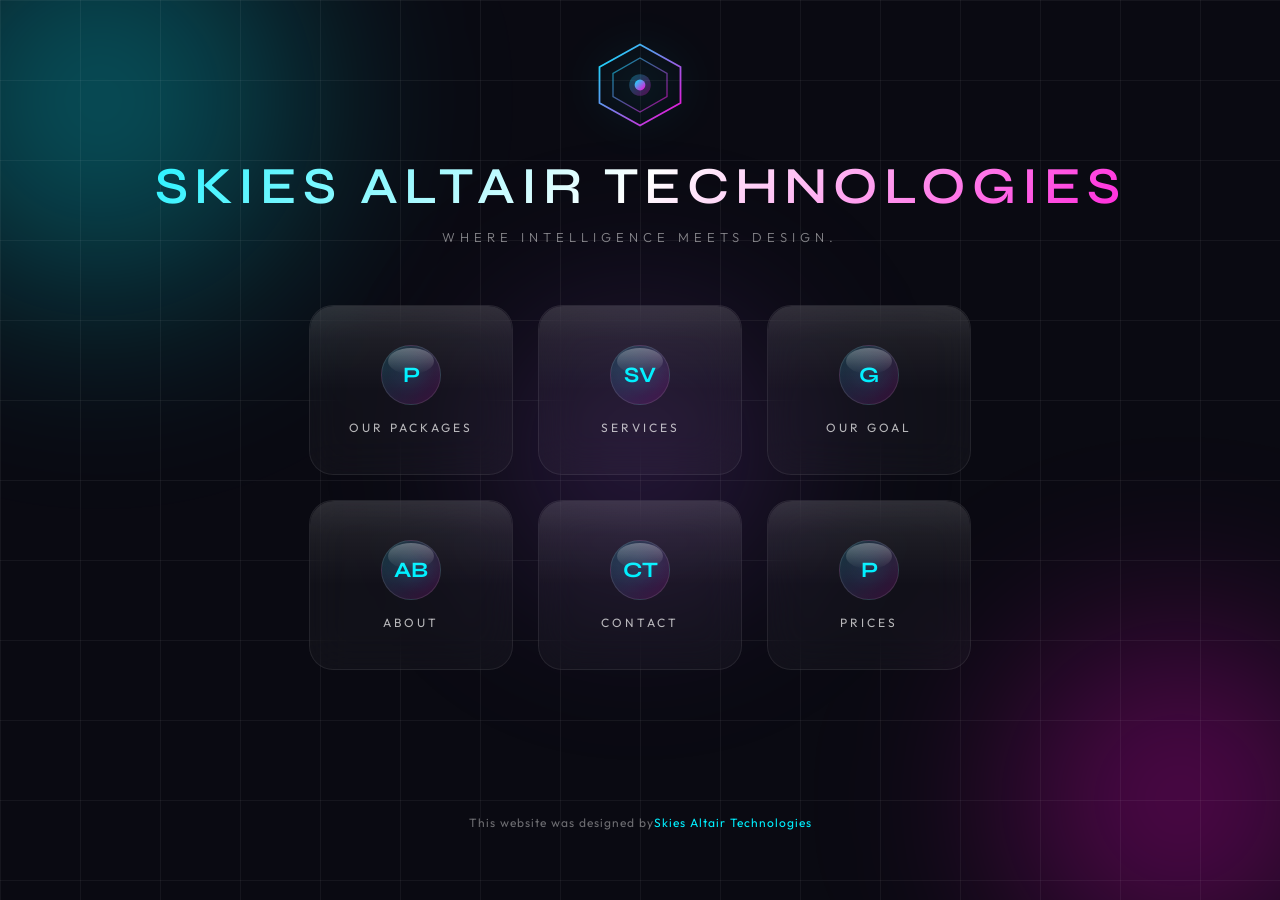
==== index.html @ de3f7321 "Added Javascript to to respond to navigation buttons" ====
<!DOCTYPE html>
<html lang="en">

<head>
    <meta charset="UTF-8">
    <meta name="viewport" content="width=device-width, initial-scale=1.0">
    <title>Skies Altair Technologies</title>
    <link rel="preconnect" href="https://fonts.googleapis.com">
    <link rel="preconnect" href="https://fonts.gstatic.com" crossorigin>
    <link
        href="https://fonts.googleapis.com/css2?family=Outfit:wght@200;300;400;500;600&family=Syne:wght@400;500;600;700&display=swap"
        rel="stylesheet">
    <link rel="stylesheet" href="skies.css">



    <style>
        /* ===== PAGE BACKGROUND ===== */


        /* ===== SECTION WRAPPER ===== */
        .packages-section {
            padding: 80px 20px;
            text-align: center;
            color: white;
        }

        .packages-section h1 {
            font-size: 40px;
            margin-bottom: 50px;
        }

        /* ===== FLEX CONTAINER ===== */
        .packages-container {
            display: flex;
            justify-content: center;
            gap: 40px;
            flex-wrap: wrap;
        }

        /* ===== GLASS CARD DESIGN ===== */
        .package-card {
            width: 320px;
            padding: 35px;
            border-radius: 20px;

            /* Glass Effect */
            background: rgba(255, 255, 255, 0.08);
            backdrop-filter: blur(15px);
            -webkit-backdrop-filter: blur(15px);

            border: 1px solid rgba(255, 255, 255, 0.2);
            box-shadow: 0 15px 35px rgba(0, 0, 0, 0.3);

            color: white;
            transition: 0.4s ease;
        }

        .package-card:hover {
            transform: translateY(-12px);
            box-shadow: 0 20px 45px rgba(0, 0, 0, 0.5);
        }

        /* Highlight Premium */
        .premium {
            border: 2px solid #c084fc;
        }

        /* Title */
        .package-title {
            font-size: 22px;
            font-weight: bold;
            margin-bottom: 20px;
        }

        /* Service List */
        .package-card ul {
            list-style: none;
            padding: 0;
        }

        .package-card ul li {
            padding: 10px 0;
            border-bottom: 1px solid rgba(255, 255, 255, 0.2);
            font-size: 15px;
        }

        .package-card ul li:last-child {
            border-bottom: none;
        }

        /* Description */
        .package-description {
            margin-top: 20px;
            font-size: 14px;
            opacity: 0.9;
        }

        /* Button */
        .package-btn {
            display: inline-block;
            margin-top: 25px;
            padding: 12px 25px;
            background: white;
            color: #48176F;
            border-radius: 30px;
            text-decoration: none;
            font-weight: bold;
            transition: 0.3s ease;
        }

        .package-btn:hover {
            background: #e9d5ff;
        }

        .email-btn {
            display: inline-flex;
            align-items: center;
            justify-content: center;
            gap: 10px;
            width: 100%;
            padding: 14px 0;
            background: linear-gradient(135deg, #ff5acd, #7a2cff);
            color: #ffffff;
            font-size: 16px;
            font-weight: 600;
            border-radius: 30px;
            text-decoration: none;
            border: none;
            cursor: pointer;
            transition: all 0.3s ease;
            box-shadow: 0 8px 20px rgba(122, 44, 255, 0.35);
        }

        .email-btn:hover {
            transform: translateY(-2px);
            box-shadow: 0 12px 26px rgba(122, 44, 255, 0.55);
            background: linear-gradient(135deg, #7a2cff, #ff5acd);
        }

        .email-btn:active {
            transform: translateY(0);
            box-shadow: 0 6px 14px rgba(122, 44, 255, 0.4);
        }
    </style>


    <!-- WhatsApp Button -->


    <style>
        .whatsapp-btn {
            display: inline-flex;
            align-items: center;
            gap: 10px;
            background-color: #25D366;
            /* WhatsApp green */
            color: #ffffff;
            padding: 14px 24px;
            border-radius: 50px;
            font-size: 16px;
            font-weight: 600;
            text-decoration: none;
            box-shadow: 0 6px 15px rgba(37, 211, 102, 0.4);
            transition: transform 0.2s ease, box-shadow 0.2s ease;
        }

        .whatsapp-btn:hover {
            transform: translateY(-2px);
            box-shadow: 0 10px 22px rgba(37, 211, 102, 0.55);
        }
    </style>


</head>

<body>
    <!-- Loading Screen -->
    <div class="loading-screen" id="loadingScreen">
        <div class="loader-ring"></div>
        <div class="loading-text">Skies Altair Technologies loading...</div>
    </div>

    <!-- Ambient Background -->
    <div class="ambient-bg">
        <div class="orb orb-1"></div>
        <div class="orb orb-2"></div>
        <div class="orb orb-3"></div>
    </div>

    <!-- Grid Overlay -->
    <div class="grid-overlay"></div>

    <!-- Main Container -->
    <div class="container">
        <!-- Header -->
        <div class="header" id="mainHeader">
            <div class="logo">
                <svg viewBox="0 0 100 100" xmlns="http://www.w3.org/2000/svg">
                    <defs>
                        <linearGradient id="logoGradient" x1="0%" y1="0%" x2="100%" y2="100%">
                            <stop offset="0%" style="stop-color:#00f0ff" />
                            <stop offset="100%" style="stop-color:#ff00d4" />
                        </linearGradient>
                    </defs>
                    <polygon points="50,5 95,30 95,70 50,95 5,70 5,30" fill="none" stroke="url(#logoGradient)"
                        stroke-width="2" />
                    <polygon points="50,20 80,37 80,63 50,80 20,63 20,37" fill="none" stroke="url(#logoGradient)"
                        stroke-width="1.5" opacity="0.6" />
                    <circle cx="50" cy="50" r="12" fill="url(#logoGradient)" opacity="0.3" />
                    <circle cx="50" cy="50" r="6" fill="url(#logoGradient)" />
                </svg>
            </div>
            <h1 class="brand-name">Skies Altair Technologies</h1>
            <p class="tagline">Where Intelligence Meets Design.</p>
        </div>

        <!-- Menu Grid -->
        <div class="menu-grid" id="menuGrid">
            <div class="menu-item initial-load" data-section="gallery">
                <div class="menu-badge">P</div>
                <div class="menu-title">Our Packages</div>
            </div>
            <div class="menu-item initial-load" data-section="services">
                <div class="menu-badge">SV</div>
                <div class="menu-title">Services</div>
            </div>
            <div class="menu-item initial-load" data-section="testimonials">
                <div class="menu-badge">G</div>
                <div class="menu-title">Our Goal</div>
            </div>
            <div class="menu-item initial-load" data-section="about">
                <div class="menu-badge">AB</div>
                <div class="menu-title">About</div>
            </div>
            <div class="menu-item initial-load" data-section="contact">
                <div class="menu-badge">CT</div>
                <div class="menu-title">Contact</div>
            </div>
            <div class="menu-item initial-load" data-section="introduction">
                <div class="menu-badge">P</div>
                <div class="menu-title">Prices</div>
            </div>
        </div>

        <!-- Content Sections -->
        <div id="contentArea">
            <!-- Introduction Section -->
            <div class="content-section" id="introduction">
                <div class="section-header-small">
                    <div class="small-logo">
                        <svg viewBox="0 0 100 100" xmlns="http://www.w3.org/2000/svg">
                            <defs>
                                <linearGradient id="smallLogoGrad" x1="0%" y1="0%" x2="100%" y2="100%">
                                    <stop offset="0%" style="stop-color:#00f0ff" />
                                    <stop offset="100%" style="stop-color:#ff00d4" />
                                </linearGradient>
                            </defs>
                            <polygon points="50,10 85,32 85,68 50,90 15,68 15,32" fill="none"
                                stroke="url(#smallLogoGrad)" stroke-width="3" />
                            <circle cx="50" cy="50" r="10" fill="url(#smallLogoGrad)" />
                        </svg>
                    </div>
                    <div class="small-brand">
                        <h3>Skies Altair Technology</h3>
                        <p>Where Intelligence Meets Design.</p>
                    </div>
                </div>
                <button class="back-btn" onclick="backToMenu()">← Back to Menu</button>

                <!-- Hero Banner -->

                <br>
                <!-- Metrics Strip -->
                <div class="intro-metrics">
                    <div class="metric-item">
                        <span class="metric-value" data-target="200">0</span>
                        <span class="metric-label">Projects Delivered</span>
                    </div>
                    <div class="metric-divider"></div>
                    <div class="metric-item">
                        <span class="metric-value" data-target="98">0</span>
                        <span class="metric-suffix">%</span>
                        <span class="metric-label">Client Retention</span>
                    </div>
                    <div class="metric-divider"></div>
                    <div class="metric-item">
                        <span class="metric-value" data-target="8">0</span>
                        <span class="metric-label">Industry Awards</span>
                    </div>
                    <div class="metric-divider"></div>
                    <div class="metric-item">
                        <span class="metric-value">24/7</span>
                        <span class="metric-label">Global Support</span>
                    </div>
                </div>

                <!-- Core Values -->
                <div class="intro-values">
                    <div class="value-card">
                        <div class="value-number">01</div>
                        <h3>AI-Powered Website</h3>
                        <p>
                            R10,000: Basic AI features such as a smart chatbot, standard design, and essential pages
                            <br>
                            R11,000: Advanced personalization, smart search, and enhanced UI/UX design <br>
                            R12,000: Full AI integration including analytics, recommendations, custom AI training, and
                            automation <br> <br>

                            This pricing ensures scalability, performance, and long-term value while delivering a
                            modern, intelligent website tailored to your business needs.
                        </p>
                    </div>
                    <div class="value-card">
                        <div class="value-number">02</div>
                        <h3>Web Application</h3>
                        <p>
                            R8,000: Basic web application with essential features, standard UI design, and core
                            functionality <br>
                            R9,000: Enhanced functionality including user authentication, database integration, and
                            improved UI/UX <br>
                            R10,000: Advanced web application with custom features, API integrations, higher security,
                            and scalability support <br> <br>

                            This pricing reflects development time, technical expertise, security implementation, and
                            long-term maintainability, ensuring your web application is reliable, efficient, and ready
                            to grow with your business. </p>
                    </div>
                    <div class="value-card">
                        <div class="value-number">03</div>
                        <h3>E-Commerce Website</h3>
                        <p>Pricing: R6,500 – R9,000 <br>

                            The cost of an e-commerce website varies depending on the number of products, level of
                            customization, and advanced functionality required. Our pricing ranges from R6,500 to R9,000
                            to accommodate businesses of different sizes and needs. <br>

                            R6,500: Basic e-commerce website with limited products, standard design, and essential
                            checkout features <br>

                            R7,500: Medium-sized store with improved UI/UX, payment gateway integration, and product
                            management tools <br>

                            R9,000: Advanced e-commerce platform with custom design, multiple payment methods, inventory
                            management, and enhanced security <br> <br>

                            The price difference reflects product volume, payment integrations, security requirements,
                            and customization level, ensuring a reliable, scalable, and user-friendly online store
                            tailored to your business goals. </p>
                    </div>

                    <div class="value-card">
                        <div class="value-number">04</div>
                        <h3>Content Website</h3>
                        <p>Pricing: R5,000 – R7,500

                            The price of a content website varies based on the number of pages, level of design
                            customization, and SEO optimization required. Our pricing ranges from R5,000 to R7,500 to
                            provide flexible options for different content needs and budgets. <br>

                            R5,000: Basic content website with a standard design, essential pages, and simple content
                            structure <br>
                            R6,500: Enhanced design with improved SEO setup, better layout customization, and
                            performance optimization <br>
                            R7,500: Advanced content website with custom design, multiple content sections, enhanced
                            SEO, and scalability support <br> <br>

                            The price difference reflects content volume, SEO implementation, design complexity, and
                            long-term maintainability, ensuring your website remains fast, engaging, and ready to grow
                            with your audience. </p>
                    </div>

                    <div class="value-card">
                        <div class="value-number">05</div>
                        <h3>Personal Brand Website</h3>
                        <p>Price Range: R4,000 – R6,000 <br> <br>

                            The price depends on the complexity of the website, the number of pages or sections, custom
                            design elements, portfolio integration, SEO optimization, and social media or contact system
                            integration. Simple personal brand websites with standard templates fall at the lower end,
                            while fully customized, interactive websites with advanced features are priced higher. <br>
                            <br>

                        <h4>Key Features of Our Personal Brand Websites</h4> <br>

                        <p> Unique Personal Identity Design – Custom layouts that reflect your personality and brand
                            <br>
                            Professional Portfolio Showcase – Display your work, achievements, and experience <br>
                            Strong About & Story Section – Clearly communicate who you are and what you do <br>
                            SEO & Online Visibility Optimized – Helps people find you easily online
                            Mobile-Responsive & Fast – Looks great and performs well on all devices <br>
                            Contact & Social Media Integration – Makes it easy for people to connect with you
                        </p>
                        </p>
                    </div>

                    <div class="value-card">
                        <div class="value-number">06</div>
                        <h3>Company Website</h3>
                        <p>Pricing: R3,000 – R4,500 <br> <br>

                            The pricing of a company website depends on the level of design, content structure, and
                            functionality required. Our company website packages range from R3,000 to R4,500, making
                            them affordable while still maintaining professional quality. <br>

                            R3,000: Basic company website with essential pages, clean layout, and standard branding <br>
                            R3,800: Enhanced design with improved layout, better user experience, and contact form
                            integration <br>
                            R4,500: Fully polished company website with custom styling, responsive optimization, and
                            basic SEO setup <br> <br>

                            The price difference reflects the level of customization, number of pages, design quality,
                            and optimization required to ensure the website effectively represents the business and
                            supports its growth.</p>
                    </div>
                </div>

                <!-- Tech Stack Preview -->
                <div class="intro-tech">
                    <p class="tech-label">Technology That Thinks. Design That Speaks</p>
                    <div class="tech-marquee">
                        <div class="tech-track">
                            <span class="tech-item">AI-Powered Website Development</span>
                            <span class="tech-item">Web Application Development</span>
                            <span class="tech-item">E-Commerce Website Development</span>
                            <span class="tech-item">Corporate & Personal Website Development</span>
                            <span class="tech-item">Managed Cloud Hosting Solutions</span>
                            <span class="tech-item">Shared & Cloud Hosting</span>
                            <span class="tech-item">Dedicated Server Solutions</span>
                            <span class="tech-item">AI Chatbot & Automation Systems</span>
                            <span class="tech-item">Contact & Lead Management Systems</span>
                            <span class="tech-item">Social Media Integration</span>
                            <span class="tech-item">Graphic & Creative Design</span>
                            <span class="tech-item">Logo & Brand Identity Design</span>
                        </div>
                    </div>
                </div>
            </div>

            <!-- Services Section -->
            <div class="content-section" id="services">
                <div class="section-header-small">
                    <div class="small-logo">
                        <svg viewBox="0 0 100 100" xmlns="http://www.w3.org/2000/svg">
                            <defs>
                                <linearGradient id="smallLogoGrad2" x1="0%" y1="0%" x2="100%" y2="100%">
                                    <stop offset="0%" style="stop-color:#00f0ff" />
                                    <stop offset="100%" style="stop-color:#ff00d4" />
                                </linearGradient>
                            </defs>
                            <polygon points="50,10 85,32 85,68 50,90 15,68 15,32" fill="none"
                                stroke="url(#smallLogoGrad2)" stroke-width="3" />
                            <circle cx="50" cy="50" r="10" fill="url(#smallLogoGrad2)" />
                        </svg>
                    </div>
                    <div class="small-brand">
                        <h3>Skies Altair Technologies</h3>
                        <p>Where Intelligence Meets Design.</p>
                    </div>
                </div>
                <button class="back-btn" onclick="backToMenu()">← Back to Menu</button>

                <div class="section-header">
                    <h2 class="section-title">Our Services</h2>
                    <p class="section-subtitle">Where Intelligence Meets Design.</p>
                </div>

                <div class="tabs-container">
                    <div class="tab-buttons">
                        <button class="tab-btn active" onclick="switchTab(this, 'development')">Website Development
                            Services</button>
                        <button class="tab-btn" onclick="switchTab(this, 'design')">Hosting & Cloud Solutions</button>
                        <button class="tab-btn" onclick="switchTab(this, 'consulting')">AI & Website
                            Integrations</button>
                        <button class="tab-btn" onclick="switchTab(this, 'support')">Branding & Creative Design</button>
                    </div>

                    <div class="tab-content">
                        <div class="tab-pane active" id="development">
                            <div class="services-list">
                                <div class="service-row">
                                    <div class="service-row-icon">
                                        <img src="images/web.avif" alt="AI Development">
                                    </div>
                                    <div class="service-row-content">
                                        <h4>Landing Page Website</h4>
                                        <p>A single-page website designed to promote a specific product, service, or
                                            campaign and drive conversions.</p>
                                    </div>
                                    <div class="service-row-arrow">→</div>
                                </div>


                                <div class="service-row">
                                    <div class="service-row-icon">
                                        <img src="images/web2.avif" alt="AI Development">
                                    </div>
                                    <div class="service-row-content">
                                        <h4>Company Website</h4>
                                        <p>A business website that presents your services, mission, and contact details
                                            professionally.</p>
                                    </div>
                                    <div class="service-row-arrow">→</div>
                                </div>

                                <div class="service-row">
                                    <div class="service-row-icon">
                                        <img src="images/web3.avif" alt="AI Development">
                                    </div>
                                    <div class="service-row-content">
                                        <h4>Personal Brand Website</h4>
                                        <p>A professional site designed to showcase your skills, achievements, and
                                            personal identity online.</p>
                                    </div>
                                    <div class="service-row-arrow">→</div>
                                </div>

                                <div class="service-row">
                                    <div class="service-row-icon">
                                        <img src="images/web4.avif" alt="AI Development">
                                    </div>
                                    <div class="service-row-content">
                                        <h4>Content Website</h4>
                                        <p>A website focused on sharing valuable information such as blogs, news, or
                                            educational content.</p>
                                    </div>
                                    <div class="service-row-arrow">→</div>
                                </div>

                                <div class="service-row">
                                    <div class="service-row-icon">
                                        <img src="images/web5.avif" alt="AI Development">
                                    </div>
                                    <div class="service-row-content">
                                        <h4>E-Commerce Website</h4>
                                        <p>An online store where customers can browse products and make secure
                                            purchases.</p>
                                    </div>
                                    <div class="service-row-arrow">→</div>
                                </div>


                                <div class="service-row">
                                    <div class="service-row-icon">
                                        <img src="images/web6.webp" alt="AI Development">
                                    </div>
                                    <div class="service-row-content">
                                        <h4>Web Application</h4>
                                        <p>An interactive online system that allows users to perform specific tasks
                                            directly through a browser.</p>
                                    </div>
                                    <div class="service-row-arrow">→</div>
                                </div>


                                <div class="service-row">
                                    <div class="service-row-icon">
                                        <img src="images/graphic.webp" alt="AI Development">
                                    </div>
                                    <div class="service-row-content">
                                        <h4>AI-Powered Website</h4>
                                        <p>A smart website integrated with artificial intelligence to automate tasks and
                                            enhance user experience.</p>
                                    </div>
                                    <div class="service-row-arrow">→</div>
                                </div>


                                <!--Pur more jackets here-->
                            </div>
                        </div>
                    </div>

                    <div class="tab-pane" id="design">
                        <div class="services-list">

                            <div class="service-row">
                                <div class="service-row-icon">
                                    <img src="images/host1.avif" alt="AI Development">
                                </div>
                                <div class="service-row-content">
                                    <h4>Premium Managed Cloud</h4>
                                    <p>A fully managed, high-performance cloud solution with maximum security, speed,
                                        and priority support.</p>
                                </div>
                                <div class="service-row-arrow">→</div>
                            </div>

                            <div class="service-row">
                                <div class="service-row-icon">
                                    <img src="images/host2.avif" alt="AI Development">
                                </div>
                                <div class="service-row-content">
                                    <h4>Advanced Managed Cloud</h4>
                                    <p>A powerful managed cloud service offering strong performance, security, and
                                        regular maintenance.</p>
                                </div>
                                <div class="service-row-arrow">→</div>
                            </div>

                            <div class="service-row">
                                <div class="service-row-icon">
                                    <img src="images/host3.avif" alt="UX/UI Design">
                                </div>
                                <div class="service-row-content">
                                    <h4>Standard Managed Cloud</h4>
                                    <p>A reliable managed cloud hosting option with essential support and performance
                                        features.</p>
                                </div>
                                <div class="service-row-arrow">→</div>
                            </div>
                            <div class="service-row">
                                <div class="service-row-icon">
                                    <img src="images/host4.avif" alt="Brand Identity">
                                </div>
                                <div class="service-row-content">
                                    <h4>Basic Managed Cloud</h4>
                                    <p>An affordable managed cloud solution covering core hosting and maintenance needs.
                                    </p>
                                </div>
                                <div class="service-row-arrow">→</div>
                            </div>

                            <div class="service-row">
                                <div class="service-row-icon">
                                    <img src="images/host5.avif" alt="AI Development">
                                </div>
                                <div class="service-row-content">
                                    <h4> Shared Hosting</h4>
                                    <p>Budget-friendly hosting where multiple websites share the same server resources.
                                    </p>
                                </div>
                                <div class="service-row-arrow">→</div>
                            </div>

                            <div class="service-row">
                                <div class="service-row-icon">
                                    <img src="images/host5.avif" alt="AI Development">
                                </div>
                                <div class="service-row-content">
                                    <h4> Shared Hosting</h4>
                                    <p>Budget-friendly hosting where multiple websites share the same server resources.
                                    </p>
                                </div>
                                <div class="service-row-arrow">→</div>
                            </div>
                        </div>
                    </div>

                    <div class="tab-content">
                        <div class="tab-pane" id="consulting">
                            <div class="services-list">
                                <div class="service-row">
                                    <div class="service-row-icon">
                                        <img src="images/ai.avif" alt="Digital Strategy">
                                    </div>
                                    <div class="service-row-content">
                                        <h4>🤖 Smart Chatbot Integration</h4>
                                        <p>We integrate intelligent chatbots that automatically respond to customer
                                            questions on your website.</p>
                                    </div>
                                    <div class="service-row-arrow">→</div>
                                </div>
                                <div class="service-row">
                                    <div class="service-row-icon">
                                        <img src="images/ai2.avif" alt="Technology Audit">
                                    </div>
                                    <div class="service-row-content">
                                        <h4>🤖 AI Chat Assistant Setup</h4>
                                        <p>Setup of an AI-powered assistant to handle customer support and improve
                                            engagement.</p>
                                    </div>
                                    <div class="service-row-arrow">→</div>
                                </div>

                                <div class="service-row">
                                    <div class="service-row-icon">
                                        <img src="images/ai3.webp" alt="AI Development">
                                    </div>
                                    <div class="service-row-content">
                                        <h4>🤖 Website Chat Automation</h4>
                                        <p>Automated messaging system that responds instantly to visitor inquiries.</p>
                                    </div>
                                    <div class="service-row-arrow">→</div>
                                </div>

                                <div class="service-row">
                                    <div class="service-row-icon">
                                        <img src="images/ai4.webp" alt="AI Development">
                                    </div>
                                    <div class="service-row-content">
                                        <h4>🤖 24/7 Customer Chat System</h4>
                                        <p>A round-the-clock chat solution that keeps your business available anytime.
                                        </p>
                                    </div>
                                    <div class="service-row-arrow">→</div>
                                </div>

                                <div class="service-row">
                                    <div class="service-row-icon">
                                        <img src="images/ai5.webp" alt="AI Development">
                                    </div>
                                    <div class="service-row-content">
                                        <h4>📩 Customer Contact Form Setup</h4>
                                        <p>Professional contact forms that allow customers to easily reach your
                                            business.</p>
                                    </div>
                                    <div class="service-row-arrow">→</div>
                                </div>

                                <div class="service-row">
                                    <div class="service-row-icon">
                                        <img src="images/ai6.webp" alt="AI Development">
                                    </div>
                                    <div class="service-row-content">
                                        <h4>📩 Lead Capture Form</h4>
                                        <p>Forms designed to collect customer details for marketing and follow-ups.</p>
                                    </div>
                                    <div class="service-row-arrow">→</div>
                                </div>

                                <div class="service-row">
                                    <div class="service-row-icon">
                                        <img src="images/ai7.webp" alt="AI Development">
                                    </div>
                                    <div class="service-row-content">
                                        <h4>📩 Enquiry Form Integration</h4>
                                        <p>Custom enquiry forms connected directly to your email or CRM system.</p>
                                    </div>
                                    <div class="service-row-arrow">→</div>
                                </div>

                                <div class="service-row">
                                    <div class="service-row-icon">
                                        <img src="images/ai8.webp" alt="AI Development">
                                    </div>
                                    <div class="service-row-content">
                                        <h4>📩 Website Contact System</h4>
                                        <p>A complete communication system for managing website messages efficiently.
                                        </p>
                                    </div>
                                    <div class="service-row-arrow">→</div>
                                </div>

                                <div class="service-row">
                                    <div class="service-row-icon">
                                        <img src="images/ai9.webp" alt="AI Development">
                                    </div>
                                    <div class="service-row-content">
                                        <h4>🔗 Social Media Integration</h4>
                                        <p>Connect your website directly to your social media platforms.</p>
                                    </div>
                                    <div class="service-row-arrow">→</div>
                                </div>

                                <div class="service-row">
                                    <div class="service-row-icon">
                                        <img src="images/ai10.webp" alt="AI Development">
                                    </div>
                                    <div class="service-row-content">
                                        <h4>🔗 Social Platform Connectivity</h4>
                                        <p>Seamless linking between your website and multiple social networks.</p>
                                    </div>
                                    <div class="service-row-arrow">→</div>
                                </div>

                                <div class="service-row">
                                    <div class="service-row-icon">
                                        <img src="images/ai3.webp" alt="AI Development">
                                    </div>
                                    <div class="service-row-content">
                                        <h4>🔗 Social Links Setup</h4>
                                        <p>Adding clickable social media icons to your website.</p>
                                    </div>
                                    <div class="service-row-arrow">→</div>
                                </div>

                                <div class="service-row">
                                    <div class="service-row-icon">
                                        <img src="images/ai4.webp" alt="AI Development">
                                    </div>
                                    <div class="service-row-content">
                                        <h4>🔗 Website Social Media Linking</h4>
                                        <p>Integrating social media buttons for easy sharing and engagement.</p>
                                    </div>
                                    <div class="service-row-arrow">→</div>
                                </div>

                                <!--add down here-->
                            </div>
                        </div>

                        <div class="tab-pane" id="support">
                            <div class="services-list">
                                <div class="service-row">
                                    <div class="service-row-icon">
                                        <img src="images/dz1.avif" alt="24/7 Support">
                                    </div>
                                    <div class="service-row-content">
                                        <h4>🎨 Creative Graphic Design</h4>
                                        <p>Custom-designed visuals that communicate your brand message clearly and
                                            creatively.</p>
                                    </div>
                                    <div class="service-row-arrow">→</div>
                                </div>


                                <div class="service-row">
                                    <div class="service-row-icon">
                                        <img src="images/dz2.avif" alt="Training">
                                    </div>
                                    <div class="service-row-content">
                                        <h4>🎨 Brand Visual Design</h4>
                                        <p>Professional visual identity elements that define and strengthen your brand
                                            image.</p>
                                    </div>
                                    <div class="service-row-arrow">→</div>
                                </div>


                                <div class="service-row">
                                    <div class="service-row-icon">
                                        <img src="images/dz3.avif" alt="AI Development">
                                    </div>
                                    <div class="service-row-content">
                                        <h4>🎨 Digital Graphics & Branding</h4>
                                        <p>High-quality digital designs tailored for websites, social media, and
                                            marketing campaigns.</p>
                                    </div>
                                    <div class="service-row-arrow">→</div>
                                </div>


                                <div class="service-row">
                                    <div class="service-row-icon">
                                        <img src="images/dz4.avif" alt="AI Development">
                                    </div>
                                    <div class="service-row-content">
                                        <h4>🎨 Professional Design Services</h4>
                                        <p>Expert design solutions crafted to give your business a polished and modern
                                            look.</p>
                                    </div>
                                    <div class="service-row-arrow">→</div>
                                </div>

                                <div class="service-row">
                                    <div class="service-row-icon">
                                        <img src="images/log.jpeg" alt="AI Development">
                                    </div>
                                    <div class="service-row-content">
                                        <h4>Logo Design</h4>
                                        <p>A unique and memorable logo that represents your business identity.</p>
                                    </div>
                                    <div class="service-row-arrow">→</div>
                                </div>

                                <div class="service-row">
                                    <div class="service-row-icon">
                                        <img src="images/dz5.webp" alt="AI Development">
                                    </div>
                                    <div class="service-row-content">
                                        <h4>Advertising Posters</h4>
                                        <p>(2–10 depending on package) – Eye-catching promotional posters designed to
                                            attract attention and drive engagement.</p>
                                    </div>
                                    <div class="service-row-arrow">→</div>
                                </div>

                                <div class="service-row">
                                    <div class="service-row-icon">
                                        <img src="images/dz1.avif" alt="AI Development">
                                    </div>
                                    <div class="service-row-content">
                                        <h4>Social Media Setup</h4>
                                        <p>Professional creation and configuration of your business social media
                                            profiles.</p>
                                    </div>
                                    <div class="service-row-arrow">→</div>
                                </div>

                            </div>
                        </div>
                    </div>
                </div>
            </div>

            <!-- Gallery Section -->
            <div class="content-section" id="gallery">
                <div class="section-header-small">
                    <div class="small-logo">
                        <svg viewBox="0 0 100 100" xmlns="http://www.w3.org/2000/svg">
                            <defs>
                                <linearGradient id="smallLogoGrad3" x1="0%" y1="0%" x2="100%" y2="100%">
                                    <stop offset="0%" style="stop-color:#00f0ff" />
                                    <stop offset="100%" style="stop-color:#ff00d4" />
                                </linearGradient>
                            </defs>
                            <polygon points="50,10 85,32 85,68 50,90 15,68 15,32" fill="none"
                                stroke="url(#smallLogoGrad3)" stroke-width="3" />
                            <circle cx="50" cy="50" r="10" fill="url(#smallLogoGrad3)" />
                        </svg>
                    </div>
                    <div class="small-brand">
                        <h3>Skies Altair Technologies</h3>
                        <p>Where Intelligence Meets Design.</p>
                    </div>
                </div>
                <button class="back-btn" onclick="backToMenu()">← Back to Menu</button>

                <div class="section-header">
                    <h2 class="section-title">Our Packages</h2>
                    <p class="section-subtitle">Explore our packages and find the perfect fit for your needs.</p>
                </div>

                <div class="filter-buttons">
                    <button class="filter-btn active" onclick="filterGallery('all', this)">All</button>

                </div>

                <div class="packages-container">

                    <!-- Premium Package -->
                    <div class="package-card premium">
                        <div class="package-title">🏆 Package 1 – Premium</div>
                        <ul>
                            <li>✔ Website Development</li>
                            <li>✔ Logo Design</li>
                            <li>✔ SEO Optimization</li>
                            <li>✔ 10 Advertising Posters</li>
                            <li>✔ Social Media Setup</li>
                            <li>✔ Chatbot Installation</li>
                            <li>✔ Contact Form + WhatsApp Button</li>
                        </ul>
                        <p class="package-description">
                            👉 Best for businesses that want everything done professionally.
                        </p>
                        <a href="form.html" class="package-btn">Get Started</a>
                    </div>

                    <!-- Professional Package -->
                    <div class="package-card">
                        <div class="package-title">⭐ Package 2 – Professional</div>
                        <ul>
                            <li>✔ Website Development</li>
                            <li>✔ Logo Design</li>
                            <li>✔ SEO Optimization</li>
                            <li>✔ 6 Advertising Posters</li>
                            <li>✔ Social Media Setup</li>
                            <li>✔ Hosting Setup</li>
                            <li>✔ Contact Form</li>
                        </ul>
                        <p class="package-description">
                            👉 Ideal for growing businesses that don’t need a chatbot yet.
                        </p>
                        <a href="form.html" class="package-btn">Choose Plan</a>
                    </div>

                    <!-- Standard Package -->
                    <div class="package-card">
                        <div class="package-title">🔹 Package 3 – Standard</div>
                        <ul>
                            <li>✔ Website Development</li>
                            <li>✔ Logo Design</li>
                            <li>✔ Contact Details Page</li>
                            <li>✔ Hosting Setup</li>
                            <li>✔ 2 Advertising Posters</li>
                            <li>✔ Mobile-friendly Design</li>
                        </ul>
                        <p class="package-description">
                            👉 Good for small businesses getting online.
                        </p>
                        <a href="form.html" class="package-btn">Select Plan</a>
                    </div>
                </div>
            </div>

            <!-- Testimonials Section -->
            <div class="content-section" id="testimonials">
                <div class="section-header-small">
                    <div class="small-logo">
                        <svg viewBox="0 0 100 100" xmlns="http://www.w3.org/2000/svg">
                            <defs>
                                <linearGradient id="smallLogoGrad4" x1="0%" y1="0%" x2="100%" y2="100%">
                                    <stop offset="0%" style="stop-color:#00f0ff" />
                                    <stop offset="100%" style="stop-color:#ff00d4" />
                                </linearGradient>
                            </defs>
                            <polygon points="50,10 85,32 85,68 50,90 15,68 15,32" fill="none"
                                stroke="url(#smallLogoGrad4)" stroke-width="3" />
                            <circle cx="50" cy="50" r="10" fill="url(#smallLogoGrad4)" />
                        </svg>
                    </div>
                    <div class="small-brand">
                        <h3>Skies Altair Technologies</h3>
                        <p>Where Intelligence Meets Design.</p>
                    </div>
                </div>
                <button class="back-btn" onclick="backToMenu()">← Back to Menu</button>

                <div class="section-header">
                    <h2 class="section-title">Client Stories</h2>
                    <p class="section-subtitle">What our clients say about us</p>
                </div>

                <div class="testimonials-grid">
                    <div class="testimonial-card">
                        <p class="testimonial-text">Our clients are bold thinkers and action-takers who are not afraid
                            to invest in their dreams. They come to us with strong ideas and big goals, looking for a
                            digital presence that matches their ambition. We help turn their vision into powerful online
                            platforms that reflect confidence, professionalism, and growth
                        </p>
                        <div class="testimonial-author">
                            <div class="author-avatar">
                                <img src="images/Skies_Altair_LOGO.png" alt="Client 1">
                            </div>
                            <div class="author-info">
                                <h5>Visionary Entrepreneurs</h5>
                            </div>
                        </div>
                    </div>
                    <div class="testimonial-card">
                        <p class="testimonial-text">Our clients include small and medium-sized businesses that are
                            expanding and looking to strengthen their online presence. Whether they need branding,
                            automation, hosting, or a complete website solution, we provide structured and scalable
                            services that support their continued growth and long-term success.</p>
                        <div class="testimonial-author">
                            <div class="author-avatar">
                                <img src="images/Skies_Altair_LOGO.png" alt="Client 2">
                            </div>
                            <div class="author-info">
                                <h5>Growing Businesses</h5>
                            </div>
                        </div>
                    </div>
                    <div class="testimonial-card">
                        <p class="testimonial-text">We collaborate with startups and innovators who are launching new
                            products and services into the market. They rely on us to create modern, mobile-friendly,
                            and results-driven digital platforms that help them attract customers, generate leads, and
                            build credibility from day one.</p>
                        <div class="testimonial-author">
                            <div class="author-avatar">
                                <img src="images/Skies_Altair_LOGO.png" alt="Client 3">
                            </div>
                            <div class="author-info">
                                <h5>Startups & Innovators</h5>
                            </div>
                        </div>
                    </div>
                    <div class="testimonial-card">
                        <p class="testimonial-text">We also support established companies seeking to upgrade, modernize,
                            or streamline their digital systems. From redesigning websites to integrating smart tools
                            and automation, we help them maintain a strong, competitive edge while improving efficiency
                            and customer experience.</p>
                        <div class="testimonial-author">
                            <div class="author-avatar">
                                <img src="images/Skies_Altair_LOGO.png" alt="Client 4">
                            </div>
                            <div class="author-info">
                                <h5>Established Companies</h5>

                            </div>
                        </div>
                    </div>
                </div>
            </div>

            <!-- About Section -->
            <div class="content-section" id="about">
                <div class="section-header-small">
                    <div class="small-logo">
                        <svg viewBox="0 0 100 100" xmlns="http://www.w3.org/2000/svg">
                            <defs>
                                <linearGradient id="smallLogoGrad5" x1="0%" y1="0%" x2="100%" y2="100%">
                                    <stop offset="0%" style="stop-color:#00f0ff" />
                                    <stop offset="100%" style="stop-color:#ff00d4" />
                                </linearGradient>
                            </defs>
                            <polygon points="50,10 85,32 85,68 50,90 15,68 15,32" fill="none"
                                stroke="url(#smallLogoGrad5)" stroke-width="3" />
                            <circle cx="50" cy="50" r="10" fill="url(#smallLogoGrad5)" />
                        </svg>
                    </div>
                    <div class="small-brand">
                        <h3>Skies Altair Technologies</h3>
                        <p>Where Intelligence Meets Design.</p>
                    </div>
                </div>
                <button class="back-btn" onclick="backToMenu()">← Back to Menu</button>

                <div class="section-header">
                    <h2 class="section-title">About Skies Altair</h2>
                    <p class="section-subtitle">Our story, mission, and values</p>
                </div>

                <div class="about-content">
                    <div class="about-text">
                        <h3>What We Stand For</h3>
                        <p>Skies Altair is a forward-thinking digital solutions company specializing in website
                            development, AI-powered systems, cloud hosting, and creative branding. We combine
                            intelligent technology with modern design to build powerful online platforms that
                            help
                            businesses grow, compete, and stand out in today’s digital world. <br> <br>

                            Our approach goes beyond simply creating websites. We design digital experiences
                            that are
                            fast, secure, scalable, and built with purpose. From AI-powered websites and web
                            applications to cloud infrastructure and smart automation, every solution we deliver
                            is
                            crafted to enhance performance, improve customer engagement, and drive real business
                            results. <br> <br>

                            At Skies Altair, we believe technology should work intelligently and design should
                            communicate powerfully. That’s why we focus on innovation, reliability, and
                            long-term
                            partnerships — ensuring your business is always connected, competitive, and ready
                            for the
                            future.</p>
                    </div>

                </div>
            </div>

            <!-- Contact Section -->
            <div class="content-section" id="contact">
                <div class="section-header-small">
                    <div class="small-logo">
                        <svg viewBox="0 0 100 100" xmlns="http://www.w3.org/2000/svg">
                            <defs>
                                <linearGradient id="smallLogoGrad6" x1="0%" y1="0%" x2="100%" y2="100%">
                                    <stop offset="0%" style="stop-color:#00f0ff" />
                                    <stop offset="100%" style="stop-color:#ff00d4" />
                                </linearGradient>
                            </defs>
                            <polygon points="50,10 85,32 85,68 50,90 15,68 15,32" fill="none"
                                stroke="url(#smallLogoGrad6)" stroke-width="3" />
                            <circle cx="50" cy="50" r="10" fill="url(#smallLogoGrad6)" />
                        </svg>
                    </div>
                    <div class="small-brand">
                        <h3>Skies Altair Technologies</h3>
                        <p>Where Intelligence Meets Design.</p>
                    </div>
                </div>
                <button class="back-btn" onclick="backToMenu()">← Back to Menu</button>

                <div class="section-header">
                    <h2 class="section-title">Get in Touch</h2>
                    <p class="section-subtitle">We’d love to hear from you! Fill out the form below and we’ll get back
                        to you as soon as possible.</p>
                </div>

                <div class="contact-grid">
                    <div class="contact-form">
                        <div class="form-group">
                            <input type="text" placeholder="Your Name">
                        </div>
                        <div class="form-group">
                            <input type="email" placeholder="Your Email">
                        </div>
                        <div class="form-group">
                            <input type="text" placeholder="Subject">
                        </div>
                        <div class="form-group">
                            <textarea placeholder="Your Message"></textarea>
                        </div>

                        <a href="mailto:skiesaltairtechnologiesmain@hotmail.com?subject=Website Inquiry"
                            class="submit-btn email-btn">
                            ✉ Send Message
                        </a>

                    </div>
                    <div class="contact-info">
                        <div class="contact-item">
                            <div class="contact-icon">📍</div>
                            <div class="contact-details">
                                <h4>Location</h4>
                                <p>SOho lofts fourways sandton South Africa</p>
                            </div>
                        </div>
                        <div class="contact-item">
                            <div class="contact-icon">📧</div>
                            <div class="contact-details">
                                <h4>Email</h4>
                                <p>skiesaltairtechnologiesmain@hotmail.com </p>
                            </div>
                        </div>

                        <div class="contact-item">
                            <div class="contact-icon">📞</div>
                            <div class="contact-details">
                                <h4>Phone</h4>
                                <p>+27 74 331 1202 </p>
                            </div>
                        </div>
                        <!-- WhatsApp Button -->
                        <a href="https://wa.me/27743311202?text=Hello%20Skies%20Altair%2C%20I%20would%20like%20to%20enquire%20about%20your%20services."
                            target="_blank" class="whatsapp-contact-btn">

                            <div class="contact-icon">🟢</div>
                            <div class="contact-details">
                                <h4>Chat on WhatsApp</h4>
                                <p>Start Instant Conversation</p>
                            </div>

                        </a>
                    </div>
                </div>
            </div>
        </div>

        <!-- Footer -->
        <footer class="footer" id="mainFooter">
            <p>This website was designed by<a
                    href="https://skiesaltair.s3.eu-north-1.amazonaws.com/skies_altair_tech/Skies_altair.html"
                    target="_blank">Skies
                    Altair Technologies</a></p>
        </footer>
    </div>
    <script src="skies_tech.js"></script>

    <script src="//code.tidio.co/o2vdo1rjcqen1awdkzxgztzke5tgungf.js" async></script>

</body>

</html>
---- skies.css ----
@charset "utf-8";

* {
    margin: 0;
    padding: 0;
    box-sizing: border-box;
}

:root {
    --primary: #00f0ff;
    --secondary: #ff00d4;
    --accent: #9d4edd;
    --dark-1: #0a0a12;
    --dark-2: #12121f;
    --dark-3: #1a1a2e;
    --glass-bg: rgba(255, 255, 255, 0.03);
    --glass-border: rgba(255, 255, 255, 0.08);
    --glow-cyan: rgba(0, 240, 255, 0.4);
    --glow-magenta: rgba(255, 0, 212, 0.4);
}

body {
    font-family: 'Outfit', sans-serif;
    background: var(--dark-1);
    color: #ffffff;
    overflow-x: hidden;
    min-height: 100vh;
}

/* Ambient Background */
.ambient-bg {
    position: fixed;
    top: 0;
    left: 0;
    width: 100%;
    height: 100%;
    pointer-events: none;
    z-index: 0;
    overflow: hidden;
}

.orb {
    position: absolute;
    border-radius: 50%;
    filter: blur(80px);
    animation: float 20s ease-in-out infinite;
}

.orb-1 {
    width: 600px;
    height: 600px;
    background: radial-gradient(circle, var(--glow-cyan) 0%, transparent 70%);
    top: -200px;
    left: -200px;
    animation-delay: 0s;
}

.orb-2 {
    width: 500px;
    height: 500px;
    background: radial-gradient(circle, var(--glow-magenta) 0%, transparent 70%);
    bottom: -150px;
    right: -150px;
    animation-delay: -7s;
}

.orb-3 {
    width: 400px;
    height: 400px;
    background: radial-gradient(circle, rgba(157, 78, 221, 0.3) 0%, transparent 70%);
    top: 50%;
    left: 50%;
    transform: translate(-50%, -50%);
    animation-delay: -14s;
}

@keyframes float {

    0%,
    100% {
        transform: translate(0, 0) scale(1);
    }

    25% {
        transform: translate(50px, -30px) scale(1.05);
    }

    50% {
        transform: translate(-30px, 50px) scale(0.95);
    }

    75% {
        transform: translate(-50px, -20px) scale(1.02);
    }
}

/* The Background Grid Pattern Overlay */
.grid-overlay {
    position: fixed;
    top: 0;
    left: 0;
    width: 100%;
    height: 100%;
    background-image:
        linear-gradient(rgba(255, 255, 255, 0.05) 1px, transparent 1px),
        linear-gradient(90deg, rgba(255, 255, 255, 0.05) 1px, transparent 1px);
    background-size: 80px 80px;
    pointer-events: none;
    z-index: 1;
}

/* Loading Screen */
.loading-screen {
    position: fixed;
    top: 0;
    left: 0;
    width: 100%;
    height: 100%;
    background: var(--dark-1);
    z-index: 10000;
    display: flex;
    flex-direction: column;
    justify-content: center;
    align-items: center;
    transition: opacity 0.8s ease, visibility 0.8s ease;
}

.loading-screen.hidden {
    opacity: 0;
    visibility: hidden;
}

.loader-ring {
    width: 80px;
    height: 80px;
    position: relative;
}

.loader-ring::before,
.loader-ring::after {
    content: '';
    position: absolute;
    border-radius: 50%;
    border: 2px solid transparent;
}

.loader-ring::before {
    top: 0;
    left: 0;
    right: 0;
    bottom: 0;
    border-top-color: var(--primary);
    border-right-color: var(--primary);
    animation: spin 1.2s linear infinite;
}

.loader-ring::after {
    top: 10px;
    left: 10px;
    right: 10px;
    bottom: 10px;
    border-bottom-color: var(--secondary);
    border-left-color: var(--secondary);
    animation: spin 0.8s linear infinite reverse;
}

@keyframes spin {
    to {
        transform: rotate(360deg);
    }
}

.loading-text {
    margin-top: 30px;
    font-family: 'Syne', sans-serif;
    font-size: 12px;
    letter-spacing: 4px;
    color: var(--primary);
    text-transform: uppercase;
}

/* Main Container */
.container {
    position: relative;
    z-index: 10;
    padding: 40px 20px;
    max-width: 1200px;
    margin: 0 auto;
    min-height: 100vh;
    display: flex;
    flex-direction: column;
}

/* Header */
.header {
    text-align: center;
    margin-bottom: 60px;
    opacity: 0;
    animation: fadeUp 0.8s ease-out 1s forwards;
}

@keyframes fadeUp {
    to {
        opacity: 1;
        transform: translateY(0);
    }

    from {
        transform: translateY(30px);
    }
}

.logo {
    width: 90px;
    height: 90px;
    margin: 0 auto 25px;
    position: relative;
}

.logo svg {
    width: 100%;
    height: 100%;
    filter: drop-shadow(0 0 20px var(--glow-cyan));
}

.brand-name {
    font-family: 'Syne', sans-serif;
    font-size: 52px;
    font-weight: 600;
    letter-spacing: 6px;
    margin-bottom: 12px;
    background: linear-gradient(135deg, var(--primary) 0%, #ffffff 50%, var(--secondary) 100%);
    -webkit-background-clip: text;
    -webkit-text-fill-color: transparent;
    background-clip: text;
    text-transform: uppercase;
}

.tagline {
    font-size: 13px;
    letter-spacing: 5px;
    color: rgba(255, 255, 255, 0.5);
    text-transform: uppercase;
    font-weight: 300;
}

/* Menu Grid */
.menu-grid {
    display: grid;
    grid-template-columns: repeat(3, 204px);
    gap: 25px;
    margin: 0 auto 40px;
    justify-content: center;
}

.menu-item {
    height: 170px;
    background: var(--glass-bg);
    backdrop-filter: blur(20px);
    -webkit-backdrop-filter: blur(20px);
    border: 1px solid var(--glass-border);
    border-radius: 24px;
    display: flex;
    flex-direction: column;
    justify-content: center;
    align-items: center;
    cursor: pointer;
    position: relative;
    overflow: hidden;
    opacity: 0;
    transform: translateY(30px) scale(0.9);
    transition: all 0.5s cubic-bezier(0.175, 0.885, 0.32, 1.275);
}

/* Glossy effect overlay */
.menu-item::before {
    content: '';
    position: absolute;
    top: 0;
    left: 0;
    right: 0;
    height: 50%;
    background: linear-gradient(180deg,
            rgba(255, 255, 255, 0.12) 0%,
            rgba(255, 255, 255, 0.05) 40%,
            transparent 100%);
    border-radius: 24px 24px 0 0;
    pointer-events: none;
}

/* Glow ring on hover - removed, using cleaner border style */
.menu-item::after {
    display: none;
}

.menu-item:hover {
    transform: translateY(-10px) scale(1.02);
    background: rgba(0, 240, 255, 0.08);
    border-color: var(--primary);
    box-shadow:
        0 20px 40px rgba(0, 0, 0, 0.4),
        0 0 30px rgba(0, 200, 220, 0.2);
}

.menu-item.visible {
    opacity: 1;
    transform: translateY(0) scale(1);
}

.menu-item.initial-load {
    animation: menuAppear 0.5s ease-out forwards;
}

.menu-item.initial-load:nth-child(1) {
    animation-delay: 1.1s;
}

.menu-item.initial-load:nth-child(2) {
    animation-delay: 1.2s;
}

.menu-item.initial-load:nth-child(3) {
    animation-delay: 1.3s;
}

.menu-item.initial-load:nth-child(4) {
    animation-delay: 1.4s;
}

.menu-item.initial-load:nth-child(5) {
    animation-delay: 1.5s;
}

.menu-item.initial-load:nth-child(6) {
    animation-delay: 1.6s;
}

@keyframes menuAppear {
    to {
        opacity: 1;
        transform: translateY(0) scale(1);
    }
}

/* Menu Badge - Replaces Icons */
.menu-badge {
    width: 60px;
    height: 60px;
    border-radius: 50%;
    display: flex;
    justify-content: center;
    align-items: center;
    font-family: 'Syne', sans-serif;
    font-size: 22px;
    font-weight: 700;
    margin-bottom: 15px;
    position: relative;
    background: linear-gradient(135deg,
            rgba(0, 240, 255, 0.15) 0%,
            rgba(255, 0, 212, 0.15) 100%);
    border: 1px solid rgba(255, 255, 255, 0.1);
    color: var(--primary);
    text-shadow: 0 0 20px var(--glow-cyan);
    transition: all 0.4s ease;
    overflow: hidden;
}

/* Inner glossy shine */
.menu-badge::before {
    content: '';
    position: absolute;
    top: 2px;
    left: 10%;
    right: 10%;
    height: 45%;
    background: linear-gradient(180deg,
            rgba(255, 255, 255, 0.3) 0%,
            transparent 100%);
    border-radius: 50%;
    pointer-events: none;
}

/* Animated ring */
.menu-badge::after {
    content: '';
    position: absolute;
    inset: -3px;
    border-radius: 50%;
    border: 2px solid transparent;
    border-top-color: var(--primary);
    border-right-color: rgba(0, 200, 220, 0.5);
    opacity: 0;
    transition: opacity 0.4s ease;
}

.menu-item:hover .menu-badge {
    background: linear-gradient(135deg,
            rgba(0, 240, 255, 0.2) 0%,
            rgba(0, 200, 220, 0.15) 100%);
    transform: scale(1.1);
    box-shadow: 0 0 25px rgba(0, 200, 220, 0.25);
}

.menu-item:hover .menu-badge::after {
    opacity: 1;
    animation: badgeSpin 2s linear infinite;
}

@keyframes badgeSpin {
    to {
        transform: rotate(360deg);
    }
}

.menu-title {
    font-size: 12px;
    font-weight: 400;
    letter-spacing: 3px;
    text-transform: uppercase;
    color: rgba(255, 255, 255, 0.7);
    transition: all 0.3s ease;
}

.menu-item:hover .menu-title {
    color: #ffffff;
    letter-spacing: 4px;
}

/* Content Sections */
.content-section {
    display: none;
    opacity: 0;
    padding: 80px 20px;
    position: relative;
}

.content-section.active {
    display: block;
    animation: sectionIn 0.6s ease-out forwards;
}

@keyframes sectionIn {
    from {
        opacity: 0;
        transform: translateY(40px);
    }

    to {
        opacity: 1;
        transform: translateY(0);
    }
}

/* Section Header Small */
.section-header-small {
    position: fixed;
    top: 20px;
    left: 20px;
    display: flex;
    align-items: center;
    gap: 12px;
    z-index: 100;
    background: var(--glass-bg);
    backdrop-filter: blur(20px);
    -webkit-backdrop-filter: blur(20px);
    padding: 12px 20px;
    border-radius: 50px;
    border: 1px solid var(--glass-border);
}

.small-logo {
    width: 32px;
    height: 32px;
}

.small-logo svg {
    width: 100%;
    height: 100%;
    filter: drop-shadow(0 0 10px var(--glow-cyan));
}

.small-brand h3 {
    font-family: 'Syne', sans-serif;
    font-size: 14px;
    font-weight: 600;
    letter-spacing: 2px;
    color: var(--primary);
}

.small-brand p {
    font-size: 9px;
    letter-spacing: 1px;
    color: rgba(255, 255, 255, 0.5);
    margin-top: 2px;
}

/* Back Button */
.back-btn {
    position: fixed;
    top: 20px;
    right: 20px;
    padding: 12px 24px;
    background: var(--glass-bg);
    backdrop-filter: blur(20px);
    -webkit-backdrop-filter: blur(20px);
    border: 1px solid var(--glass-border);
    border-radius: 50px;
    color: rgba(255, 255, 255, 0.8);
    font-family: 'Outfit', sans-serif;
    font-size: 13px;
    letter-spacing: 2px;
    cursor: pointer;
    transition: all 0.3s ease;
    z-index: 100;
}

.back-btn:hover {
    background: rgba(0, 240, 255, 0.1);
    border-color: var(--primary);
    color: var(--primary);
    box-shadow: 0 0 20px var(--glow-cyan);
}

/* Section Content */
.section-header {
    text-align: center;
    margin-bottom: 50px;
}

.section-title {
    font-family: 'Syne', sans-serif;
    font-size: 42px;
    font-weight: 600;
    margin-bottom: 15px;
    background: linear-gradient(135deg, var(--primary) 0%, #ffffff 50%, var(--secondary) 100%);
    -webkit-background-clip: text;
    -webkit-text-fill-color: transparent;
    background-clip: text;
}

.section-subtitle {
    font-size: 14px;
    color: rgba(255, 255, 255, 0.5);
    letter-spacing: 2px;
}

/* Glass Cards */
.glass-card {
    background: var(--glass-bg);
    backdrop-filter: blur(20px);
    -webkit-backdrop-filter: blur(20px);
    border: 1px solid var(--glass-border);
    border-radius: 20px;
    padding: 30px;
    position: relative;
    overflow: hidden;
    transition: all 0.4s ease;
}

.glass-card::before {
    content: '';
    position: absolute;
    top: 0;
    left: 0;
    right: 0;
    height: 1px;
    background: linear-gradient(90deg, transparent, rgba(255, 255, 255, 0.2), transparent);
}

.glass-card:hover {
    background: rgba(255, 255, 255, 0.05);
    transform: translateY(-5px);
    box-shadow: 0 20px 40px rgba(0, 0, 0, 0.3);
}

/* ===== NEW INTRODUCTION SECTION STYLES ===== */

/* Hero Banner */
.intro-hero {
    display: grid;
    grid-template-columns: 1fr 1fr;
    gap: 60px;
    align-items: center;
    margin-bottom: 60px;
    padding: 40px 0;
}

.intro-hero-content {
    max-width: 550px;
}

.intro-badge {
    display: inline-block;
    padding: 8px 18px;
    background: rgba(0, 240, 255, 0.1);
    border: 1px solid rgba(0, 240, 255, 0.3);
    border-radius: 50px;
    font-size: 12px;
    letter-spacing: 2px;
    color: var(--primary);
    margin-bottom: 25px;
}

.intro-headline {
    font-family: 'Syne', sans-serif;
    font-size: 52px;
    font-weight: 700;
    line-height: 1.15;
    margin-bottom: 25px;
    color: #ffffff;
}

.intro-headline span {
    background: linear-gradient(135deg, var(--primary), var(--accent));
    -webkit-background-clip: text;
    -webkit-text-fill-color: transparent;
    background-clip: text;
}

.intro-subtext {
    font-size: 17px;
    line-height: 1.7;
    color: rgba(255, 255, 255, 0.6);
    margin-bottom: 35px;
}

.intro-cta-group {
    display: flex;
    gap: 15px;
}

.intro-cta-primary {
    padding: 14px 32px;
    background: var(--glass-bg);
    backdrop-filter: blur(20px);
    -webkit-backdrop-filter: blur(20px);
    border: 1px solid var(--primary);
    border-radius: 50px;
    color: var(--primary);
    font-family: 'Outfit', sans-serif;
    font-size: 14px;
    font-weight: 500;
    letter-spacing: 1px;
    cursor: pointer;
    transition: all 0.3s ease;
}

.intro-cta-primary:hover {
    background: rgba(0, 240, 255, 0.15);
    box-shadow: 0 0 25px rgba(0, 200, 220, 0.3);
    transform: translateY(-2px);
}

.intro-cta-secondary {
    padding: 14px 32px;
    background: transparent;
    border: 1px solid var(--glass-border);
    border-radius: 50px;
    color: rgba(255, 255, 255, 0.7);
    font-family: 'Outfit', sans-serif;
    font-size: 14px;
    font-weight: 500;
    letter-spacing: 1px;
    cursor: pointer;
    transition: all 0.3s ease;
}

.intro-cta-secondary:hover {
    border-color: rgba(255, 255, 255, 0.3);
    color: #ffffff;
}

/* Hero Visual */
.intro-hero-visual {
    position: relative;
    height: 400px;
    display: flex;
    justify-content: center;
    align-items: center;
}

.intro-orb {
    width: 280px;
    height: 280px;
    border-radius: 50%;
    background: radial-gradient(circle at 30% 30%, rgba(0, 240, 255, 0.3), rgba(157, 78, 221, 0.2) 50%, transparent 70%);
    filter: blur(40px);
    animation: orbPulse 4s ease-in-out infinite;
}

@keyframes orbPulse {

    0%,
    100% {
        transform: scale(1);
        opacity: 0.7;
    }

    50% {
        transform: scale(1.1);
        opacity: 1;
    }
}

.intro-floating-card {
    position: absolute;
    background: var(--glass-bg);
    backdrop-filter: blur(20px);
    -webkit-backdrop-filter: blur(20px);
    border: 1px solid var(--glass-border);
    border-radius: 14px;
    padding: 16px 22px;
    display: flex;
    align-items: center;
    gap: 12px;
    box-shadow: 0 15px 35px rgba(0, 0, 0, 0.3);
    animation: floatCard 6s ease-in-out infinite;
}

.intro-floating-card::before {
    content: '';
    position: absolute;
    top: 0;
    left: 0;
    right: 0;
    height: 50%;
    background: linear-gradient(180deg, rgba(255, 255, 255, 0.08) 0%, transparent 100%);
    border-radius: 14px 14px 0 0;
    pointer-events: none;
}

.card-icon {
    font-size: 20px;
}

.card-text {
    font-size: 13px;
    font-weight: 500;
    color: rgba(255, 255, 255, 0.9);
    letter-spacing: 0.5px;
}

.card-1 {
    top: 30px;
    left: 10%;
    animation-delay: 0s;
}

.card-2 {
    top: 50%;
    right: 5%;
    transform: translateY(-50%);
    animation-delay: -2s;
}

.card-3 {
    bottom: 30px;
    left: 20%;
    animation-delay: -4s;
}

@keyframes floatCard {

    0%,
    100% {
        transform: translateY(0);
    }

    50% {
        transform: translateY(-15px);
    }
}

.card-2 {
    animation-name: floatCardAlt;
}

@keyframes floatCardAlt {

    0%,
    100% {
        transform: translateY(-50%);
    }

    50% {
        transform: translateY(calc(-50% - 15px));
    }
}

/* Metrics Strip */
.intro-metrics {
    display: flex;
    justify-content: center;
    align-items: center;
    gap: 50px;
    padding: 40px 50px;
    background: var(--glass-bg);
    backdrop-filter: blur(20px);
    -webkit-backdrop-filter: blur(20px);
    border: 1px solid var(--glass-border);
    border-radius: 20px;
    margin-bottom: 60px;
    position: relative;
    overflow: hidden;
}

.intro-metrics::before {
    content: '';
    position: absolute;
    top: 0;
    left: 0;
    right: 0;
    height: 1px;
    background: linear-gradient(90deg, transparent, rgba(255, 255, 255, 0.15), transparent);
}

.metric-item {
    text-align: center;
}

.metric-value {
    font-family: 'Syne', sans-serif;
    font-size: 42px;
    font-weight: 700;
    background: linear-gradient(135deg, var(--primary), var(--accent));
    -webkit-background-clip: text;
    -webkit-text-fill-color: transparent;
    background-clip: text;
    display: inline;
}

.metric-suffix {
    font-family: 'Syne', sans-serif;
    font-size: 28px;
    font-weight: 700;
    background: linear-gradient(135deg, var(--primary), var(--accent));
    -webkit-background-clip: text;
    -webkit-text-fill-color: transparent;
    background-clip: text;
}

.metric-label {
    display: block;
    font-size: 13px;
    color: rgba(255, 255, 255, 0.5);
    margin-top: 8px;
    letter-spacing: 1px;
}

.metric-divider {
    width: 1px;
    height: 50px;
    background: linear-gradient(180deg, transparent, rgba(255, 255, 255, 0.15), transparent);
}

/* Core Values */
.intro-values {
    display: grid;
    grid-template-columns: repeat(3, 1fr);
    gap: 25px;
    margin-bottom: 60px;
}

.value-card {
    background: var(--glass-bg);
    backdrop-filter: blur(20px);
    -webkit-backdrop-filter: blur(20px);
    border: 1px solid var(--glass-border);
    border-radius: 20px;
    padding: 35px 30px;
    position: relative;
    overflow: hidden;
    transition: all 0.4s ease;
}

.value-card::before {
    content: '';
    position: absolute;
    top: 0;
    left: 0;
    right: 0;
    height: 1px;
    background: linear-gradient(90deg, transparent, rgba(255, 255, 255, 0.12), transparent);
}

.value-card:hover {
    transform: translateY(-8px);
    border-color: rgba(0, 240, 255, 0.2);
    box-shadow: 0 25px 50px rgba(0, 0, 0, 0.3);
}

.value-number {
    font-family: 'Syne', sans-serif;
    font-size: 48px;
    font-weight: 700;
    color: rgba(0, 240, 255, 0.15);
    margin-bottom: 15px;
    line-height: 1;
}

.value-card h3 {
    font-family: 'Syne', sans-serif;
    font-size: 20px;
    font-weight: 600;
    color: var(--primary);
    margin-bottom: 12px;
}

.value-card p {
    font-size: 14px;
    line-height: 1.7;
    color: rgba(255, 255, 255, 0.6);
}

/* Tech Stack */
.intro-tech {
    text-align: center;
}

.tech-label {
    font-size: 12px;
    letter-spacing: 3px;
    color: rgba(255, 255, 255, 0.4);
    text-transform: uppercase;
    margin-bottom: 20px;
}

.tech-marquee {
    overflow: hidden;
    position: relative;
    padding: 20px 0;
}

.tech-marquee::before,
.tech-marquee::after {
    content: '';
    position: absolute;
    top: 0;
    bottom: 0;
    width: 100px;
    z-index: 2;
    pointer-events: none;
}

.tech-marquee::before {
    left: 0;
    background: linear-gradient(90deg, var(--dark-1), transparent);
}

.tech-marquee::after {
    right: 0;
    background: linear-gradient(-90deg, var(--dark-1), transparent);
}

.tech-track {
    display: flex;
    gap: 40px;
    animation: marquee 20s linear infinite;
}

@keyframes marquee {
    0% {
        transform: translateX(0);
    }

    100% {
        transform: translateX(-50%);
    }
}

.tech-item {
    font-family: 'Syne', sans-serif;
    font-size: 18px;
    font-weight: 500;
    color: rgba(255, 255, 255, 0.3);
    white-space: nowrap;
    transition: color 0.3s ease;
}

.tech-item:hover {
    color: var(--primary);
}

/* Services Row Layout */
.services-list {
    display: grid;
    grid-template-columns: repeat(2, 1fr);
    gap: 20px;
    margin-top: 30px;
}

.service-row {
    background: var(--glass-bg);
    backdrop-filter: blur(20px);
    -webkit-backdrop-filter: blur(20px);
    border: 1px solid var(--glass-border);
    border-radius: 20px;
    padding: 20px;
    display: flex;
    align-items: center;
    gap: 20px;
    position: relative;
    overflow: hidden;
    transition: all 0.4s ease;
}

.service-row::before {
    content: '';
    position: absolute;
    top: 0;
    left: 0;
    right: 0;
    height: 1px;
    background: linear-gradient(90deg, transparent, rgba(255, 255, 255, 0.15), transparent);
}

.service-row::after {
    content: '';
    position: absolute;
    left: 0;
    top: 0;
    bottom: 0;
    width: 4px;
    background: linear-gradient(180deg, var(--primary), var(--accent));
    border-radius: 20px 0 0 20px;
    opacity: 0;
    transition: opacity 0.3s ease;
}

.service-row:hover {
    transform: translateY(-5px);
    background: rgba(255, 255, 255, 0.05);
    border-color: rgba(0, 240, 255, 0.2);
    box-shadow: 0 15px 40px rgba(0, 0, 0, 0.3);
}

.service-row:hover::after {
    opacity: 1;
}

.service-row-icon {
    width: 240px;
    height: 180px;
    min-width: 140px;
    border-radius: 16px;
    background: linear-gradient(135deg, rgba(0, 240, 255, 0.1), rgba(157, 78, 221, 0.1));
    border: 1px solid rgba(255, 255, 255, 0.08);
    display: flex;
    justify-content: center;
    align-items: center;
    position: relative;
    overflow: hidden;
}

.service-row-icon::before {
    content: '';
    position: absolute;
    top: 2px;
    left: 10%;
    right: 10%;
    height: 40%;
    background: linear-gradient(180deg, rgba(255, 255, 255, 0.2) 0%, transparent 100%);
    border-radius: 12px 12px 50% 50%;
}

.service-row-icon img {
    width: 100%;
    height: 100%;
    object-fit: cover;
    border-radius: 14px;
}

.service-row-content {
    flex: 1;
}

.service-row-content h4 {
    font-family: 'Syne', sans-serif;
    font-size: 18px;
    font-weight: 500;
    margin-bottom: 8px;
    color: var(--primary);
}

.service-row-content p {
    font-size: 13px;
    color: rgba(255, 255, 255, 0.6);
    line-height: 1.6;
}

.service-row-arrow {
    display: none;
}

/* Tabs */
.tabs-container {
    margin-bottom: 30px;
}

.tab-buttons {
    display: flex;
    justify-content: center;
    gap: 10px;
    flex-wrap: wrap;
    margin-bottom: 30px;
}

.tab-btn {
    padding: 12px 28px;
    background: var(--glass-bg);
    backdrop-filter: blur(20px);
    -webkit-backdrop-filter: blur(20px);
    border: 1px solid var(--glass-border);
    border-radius: 50px;
    color: rgba(255, 255, 255, 0.6);
    font-family: 'Outfit', sans-serif;
    font-size: 13px;
    letter-spacing: 1px;
    cursor: pointer;
    transition: all 0.3s ease;
    position: relative;
    overflow: hidden;
}

.tab-btn::before {
    content: '';
    position: absolute;
    top: 0;
    left: 0;
    right: 0;
    height: 50%;
    background: linear-gradient(180deg, rgba(255, 255, 255, 0.08) 0%, transparent 100%);
    border-radius: 50px 50px 0 0;
}

.tab-btn:hover {
    background: rgba(255, 255, 255, 0.05);
    color: #ffffff;
}

.tab-btn.active {
    background: linear-gradient(135deg, rgba(0, 240, 255, 0.2), rgba(255, 0, 212, 0.2));
    border-color: var(--primary);
    color: var(--primary);
    box-shadow: 0 0 20px var(--glow-cyan);
}

.tab-pane {
    display: none;
}

.tab-pane.active {
    display: block;
    animation: tabFade 0.4s ease-out;
}

@keyframes tabFade {
    from {
        opacity: 0;
        transform: translateY(20px);
    }

    to {
        opacity: 1;
        transform: translateY(0);
    }
}

/* Gallery */
.gallery-grid {
    display: grid;
    grid-template-columns: repeat(3, 1fr);
    gap: 20px;
}

.gallery-item {
    position: relative;
    border-radius: 16px;
    overflow: hidden;
    aspect-ratio: 1;
    cursor: pointer;
    background: var(--glass-bg);
    border: 1px solid var(--glass-border);
    transition: all 0.4s ease;
}

.gallery-item img {
    width: 100%;
    height: 100%;
    object-fit: cover;
    transition: transform 0.5s ease;
}

.gallery-item:hover {
    transform: scale(1.02);
    box-shadow: 0 20px 40px rgba(0, 0, 0, 0.4);
    border-color: var(--primary);
}

.gallery-item:hover img {
    transform: scale(1.1);
}

.gallery-overlay {
    position: absolute;
    inset: 0;
    background: linear-gradient(transparent 40%, rgba(10, 10, 18, 0.9) 100%);
    display: flex;
    flex-direction: column;
    justify-content: flex-end;
    padding: 20px;
    opacity: 0;
    transition: opacity 0.3s ease;
}

.gallery-item:hover .gallery-overlay {
    opacity: 1;
}

.gallery-overlay h4 {
    font-family: 'Syne', sans-serif;
    font-size: 16px;
    color: var(--primary);
    margin-bottom: 5px;
}

.gallery-overlay p {
    font-size: 12px;
    color: rgba(255, 255, 255, 0.6);
}

/* Filter Buttons */
.filter-buttons {
    display: flex;
    justify-content: center;
    gap: 10px;
    margin-bottom: 30px;
    flex-wrap: wrap;
}

.filter-btn {
    padding: 10px 20px;
    background: transparent;
    border: 1px solid var(--glass-border);
    border-radius: 30px;
    color: rgba(255, 255, 255, 0.6);
    font-family: 'Outfit', sans-serif;
    font-size: 12px;
    letter-spacing: 1px;
    cursor: pointer;
    transition: all 0.3s ease;
}

.filter-btn:hover,
.filter-btn.active {
    background: rgba(0, 240, 255, 0.1);
    border-color: var(--primary);
    color: var(--primary);
}

/* Testimonials */
.testimonials-grid {
    display: grid;
    grid-template-columns: repeat(2, 1fr);
    gap: 25px;
}

.testimonial-card {
    background: var(--glass-bg);
    backdrop-filter: blur(20px);
    -webkit-backdrop-filter: blur(20px);
    border: 1px solid var(--glass-border);
    border-radius: 20px;
    padding: 30px;
    position: relative;
    overflow: hidden;
}

.testimonial-card::before {
    content: '"';
    position: absolute;
    top: 20px;
    right: 30px;
    font-family: 'Syne', sans-serif;
    font-size: 80px;
    color: rgba(0, 240, 255, 0.1);
    line-height: 1;
}

.testimonial-text {
    font-size: 15px;
    line-height: 1.8;
    color: rgba(255, 255, 255, 0.7);
    margin-bottom: 20px;
    font-style: italic;
}

.testimonial-author {
    display: flex;
    align-items: center;
    gap: 15px;
}

.author-avatar {
    width: 70px;
    height: 70px;
    border-radius: 50%;
    overflow: hidden;
    border: 2px solid var(--primary);
    box-shadow: 0 0 20px rgba(0, 240, 255, 0.2);
}

.author-avatar img {
    width: 100%;
    height: 100%;
    object-fit: cover;
}

.author-info h5 {
    font-family: 'Syne', sans-serif;
    font-size: 14px;
    font-weight: 500;
    color: var(--primary);
}

.author-info p {
    font-size: 12px;
    color: rgba(255, 255, 255, 0.5);
}

/* About Section */
.about-content {
    display: grid;
    grid-template-columns: 1fr 1fr;
    gap: 40px;
    align-items: center;
}

.about-text h3 {
    font-family: 'Syne', sans-serif;
    font-size: 28px;
    font-weight: 500;
    margin-bottom: 20px;
    color: var(--primary);
}

.about-text p {
    color: rgba(255, 255, 255, 0.7);
    line-height: 1.8;
    margin-bottom: 15px;
}

.about-text a {
    color: var(--primary);
    text-decoration: none;
    position: relative;
    padding-bottom: 2px;
    transition: all 0.3s ease;
}

.about-text a::after {
    content: '';
    position: absolute;
    bottom: 0;
    left: 0;
    width: 0;
    height: 1px;
    background: linear-gradient(90deg, var(--primary), var(--accent));
    transition: width 0.3s ease;
}

.about-text a:hover {
    color: #ffffff;
    text-shadow: 0 0 10px rgba(0, 240, 255, 0.5);
}

.about-text a:hover::after {
    width: 100%;
}

.about-image {
    position: relative;
    border-radius: 20px;
    overflow: hidden;
}

.about-image img {
    width: 100%;
    height: auto;
    display: block;
}

.about-image::after {
    content: '';
    position: absolute;
    inset: 0;
    background: linear-gradient(135deg, rgba(0, 240, 255, 0.1), rgba(157, 78, 221, 0.1));
}

/* Contact Form */
/* CONTACT SECTION WRAPPER */

.contact-section {
    width: 100%;
    padding: 80px 20px;
    display: flex;
    justify-content: center;
}

/* MAIN CONTAINER */

.contact-container {
    width: 100%;
    max-width: 1200px;
}

/* GRID LAYOUT */

.contact-grid {
    display: grid;
    grid-template-columns: 1fr 1fr;
    gap: 40px;
}

/* MOBILE FIX */

@media (max-width:900px) {

    .contact-grid {
        grid-template-columns: 1fr;
        gap: 30px;
    }

}

/* FORM */

.contact-form {
    display: flex;
    flex-direction: column;
    gap: 20px;
}

/* FORM GROUP */

.form-group {
    position: relative;
}

/* INPUTS */

.form-group input,
.form-group textarea {
    width: 100%;
    padding: 18px 22px;
    background: var(--glass-bg);
    backdrop-filter: blur(20px);
    -webkit-backdrop-filter: blur(20px);
    border: 1px solid var(--glass-border);
    border-radius: 14px;
    color: #ffffff;
    font-family: 'Outfit', sans-serif;
    font-size: 15px;
    transition: all 0.3s ease;
}

/* MOBILE INPUT SIZE */

@media (max-width:600px) {

    .form-group input,
    .form-group textarea {
        padding: 16px;
        font-size: 16px;
    }

}

/* PLACEHOLDER */

.form-group input::placeholder,
.form-group textarea::placeholder {
    color: rgba(255, 255, 255, 0.4);
}

/* FOCUS */

.form-group input:focus,
.form-group textarea:focus {
    outline: none;
    border-color: var(--primary);
    box-shadow: 0 0 20px var(--glow-cyan);
}

/* TEXTAREA */

.form-group textarea {
    min-height: 160px;
    resize: vertical;
}

/* BUTTON */

.submit-btn {
    width: 100%;
    padding: 18px;
    background: var(--glass-bg);
    backdrop-filter: blur(20px);
    -webkit-backdrop-filter: blur(20px);
    border: 1px solid var(--glass-border);
    border-radius: 50px;
    color: var(--primary);
    font-family: 'Syne', sans-serif;
    font-size: 15px;
    font-weight: 600;
    letter-spacing: 2px;
    cursor: pointer;
    transition: all 0.3s ease;
    position: relative;
    overflow: hidden;
}

/* BUTTON HOVER */

.submit-btn:hover {
    background: rgba(0, 240, 255, 0.1);
    border-color: var(--primary);
    transform: translateY(-3px);
    box-shadow:
        0 15px 30px rgba(0, 0, 0, 0.3),
        0 0 30px rgba(0, 200, 220, 0.25);
}

/* CONTACT INFO */

.contact-info {
    display: flex;
    flex-direction: column;
    gap: 25px;
}

/* CONTACT ITEM */

.contact-item {
    background: var(--glass-bg);
    backdrop-filter: blur(20px);
    -webkit-backdrop-filter: blur(20px);
    border: 1px solid var(--glass-border);
    border-radius: 16px;
    padding: 25px;
    display: flex;
    align-items: center;
    gap: 20px;
    transition: all 0.3s ease;
}

/* MOBILE CONTACT ITEMS */

@media (max-width:600px) {

    .contact-item {
        padding: 20px;
        gap: 15px;
    }

}

/* ICON */

.contact-icon {
    width: 50px;
    height: 50px;
    border-radius: 50%;
    background: linear-gradient(135deg, rgba(0, 240, 255, 0.2), rgba(157, 78, 221, 0.2));
    display: flex;
    justify-content: center;
    align-items: center;
    font-size: 20px;
    color: var(--primary);
}

/* TEXT */

.contact-details h4 {
    font-family: 'Syne', sans-serif;
    font-size: 14px;
    color: rgba(255, 255, 255, 0.5);
    margin-bottom: 5px;
}

.contact-details p {
    color: #ffffff;
    font-size: 15px;
}

/* Exit animations */
.menu-item.exit-up {
    animation: exitDown 0.5s ease-out forwards !important;
    pointer-events: none;
}

@keyframes exitDown {
    to {
        transform: translateY(50px);
        opacity: 0;
    }
}

.menu-item.return {
    animation: menuReturn 0.4s ease-out forwards !important;
}

@keyframes menuReturn {
    from {
        opacity: 0;
        transform: translateY(30px) scale(0.9);
    }

    to {
        opacity: 1;
        transform: translateY(0) scale(1);
    }
}

/* Footer */
.footer {
    margin-top: auto;
    padding: 30px 0;
    text-align: center;
    opacity: 0;
    animation: fadeUp 0.5s ease-out 1.7s forwards;
}

.footer p {
    font-size: 12px;
    color: rgba(255, 255, 255, 0.4);
    letter-spacing: 1px;
}

.footer a {
    color: var(--primary);
    text-decoration: none;
    transition: color 0.3s ease;
}

.footer a:hover {
    color: var(--secondary);
}

/* Responsive Design */
@media (max-width: 992px) {
    .menu-grid {
        grid-template-columns: repeat(3, 170px);
    }

    .menu-item {
        height: 145px;
    }

    .intro-hero {
        grid-template-columns: 1fr;
        gap: 40px;
    }

    .intro-hero-content {
        text-align: center;
        max-width: 100%;
    }

    .intro-cta-group {
        justify-content: center;
    }

    .intro-hero-visual {
        height: 300px;
    }

    .intro-metrics {
        flex-wrap: wrap;
        gap: 30px;
    }

    .metric-divider {
        display: none;
    }

    .intro-values {
        grid-template-columns: 1fr;
    }

    .services-list {
        grid-template-columns: 1fr;
    }

    .gallery-grid {
        grid-template-columns: repeat(2, 1fr);
    }

    .about-content,
    .contact-grid {
        grid-template-columns: 1fr;
    }
}

@media (max-width: 768px) {
    .brand-name {
        font-size: 36px;
        letter-spacing: 4px;
    }

    .menu-grid {
        grid-template-columns: repeat(2, 155px);
        gap: 15px;
    }

    .menu-item {
        height: 135px;
    }

    .menu-badge {
        width: 50px;
        height: 50px;
        font-size: 18px;
    }

    .section-title {
        font-size: 28px;
    }

    .intro-headline {
        font-size: 36px;
    }

    .intro-hero-visual {
        display: none;
    }

    .intro-metrics {
        padding: 30px 25px;
    }

    .metric-value {
        font-size: 32px;
    }

    .service-row {
        flex-direction: column;
        text-align: center;
    }

    .service-row-icon {
        width: 200px;
        height: 150px;
        min-width: 120px;
    }

    .testimonials-grid {
        grid-template-columns: 1fr;
    }

    .section-header-small {
        position: relative;
        top: auto;
        left: auto;
        margin-bottom: 20px;
        justify-content: center;
    }

    .back-btn {
        position: relative;
        top: auto;
        right: auto;
        display: block;
        width: fit-content;
        margin: 0 auto 30px;
    }

    .content-section {
        padding-top: 20px;
    }
}

@media (max-width: 480px) {
    .container {
        padding: 20px 15px;
    }

    .brand-name {
        font-size: 28px;
        letter-spacing: 3px;
    }

    .tagline {
        font-size: 10px;
        letter-spacing: 3px;
    }

    .menu-grid {
        grid-template-columns: repeat(2, 130px);
        gap: 12px;
    }

    .menu-item {
        height: 120px;
    }

    .menu-badge {
        width: 45px;
        height: 45px;
        font-size: 16px;
    }

    .menu-title {
        font-size: 10px;
        letter-spacing: 2px;
    }

    .intro-headline {
        font-size: 28px;
    }

    .intro-subtext {
        font-size: 15px;
    }

    .intro-cta-group {
        flex-direction: column;
        align-items: center;
    }

    .intro-cta-primary,
    .intro-cta-secondary {
        width: 100%;
        max-width: 250px;
        text-align: center;
    }

    .intro-metrics {
        flex-direction: column;
        gap: 25px;
    }

    .metric-value {
        font-size: 36px;
    }

    .gallery-grid {
        grid-template-columns: 1fr;
    }

    .tab-buttons {
        flex-direction: column;
        align-items: center;
    }

    .tab-btn {
        width: 100%;
        max-width: 250px;
    }
}



/* WhatsApp Contact Button */
.whatsapp-contact-btn {
    display: flex;
    align-items: center;
    gap: 20px;
    padding: 25px;
    margin-top: 15px;
    text-decoration: none;
    background: var(--glass-bg);
    backdrop-filter: blur(20px);
    -webkit-backdrop-filter: blur(20px);
    border: 1px solid var(--glass-border);
    border-radius: 16px;
    transition: all 0.3s ease;
    position: relative;
    overflow: hidden;
}

/* Glossy shine */
.whatsapp-contact-btn::before {
    content: '';
    position: absolute;
    top: 0;
    left: 0;
    right: 0;
    height: 50%;
    background: linear-gradient(180deg, rgba(255, 255, 255, 0.08) 0%, transparent 100%);
    border-radius: 16px 16px 0 0;
    pointer-events: none;
}

.whatsapp-contact-btn:hover {
    border-color: var(--primary);
    box-shadow: 0 15px 30px rgba(0, 0, 0, 0.3),
        0 0 25px var(--glow-cyan);
    transform: translateY(-4px);
}

.whatsapp-contact-btn .contact-icon {
    background: linear-gradient(135deg, rgba(0, 240, 255, 0.2), rgba(157, 78, 221, 0.2));
    color: var(--primary);
    font-size: 20px;
}

.whatsapp-contact-btn .contact-details h4 {
    color: var(--primary);
}

.whatsapp-contact-btn .contact-details p {
    color: rgba(255, 255, 255, 0.6);
}
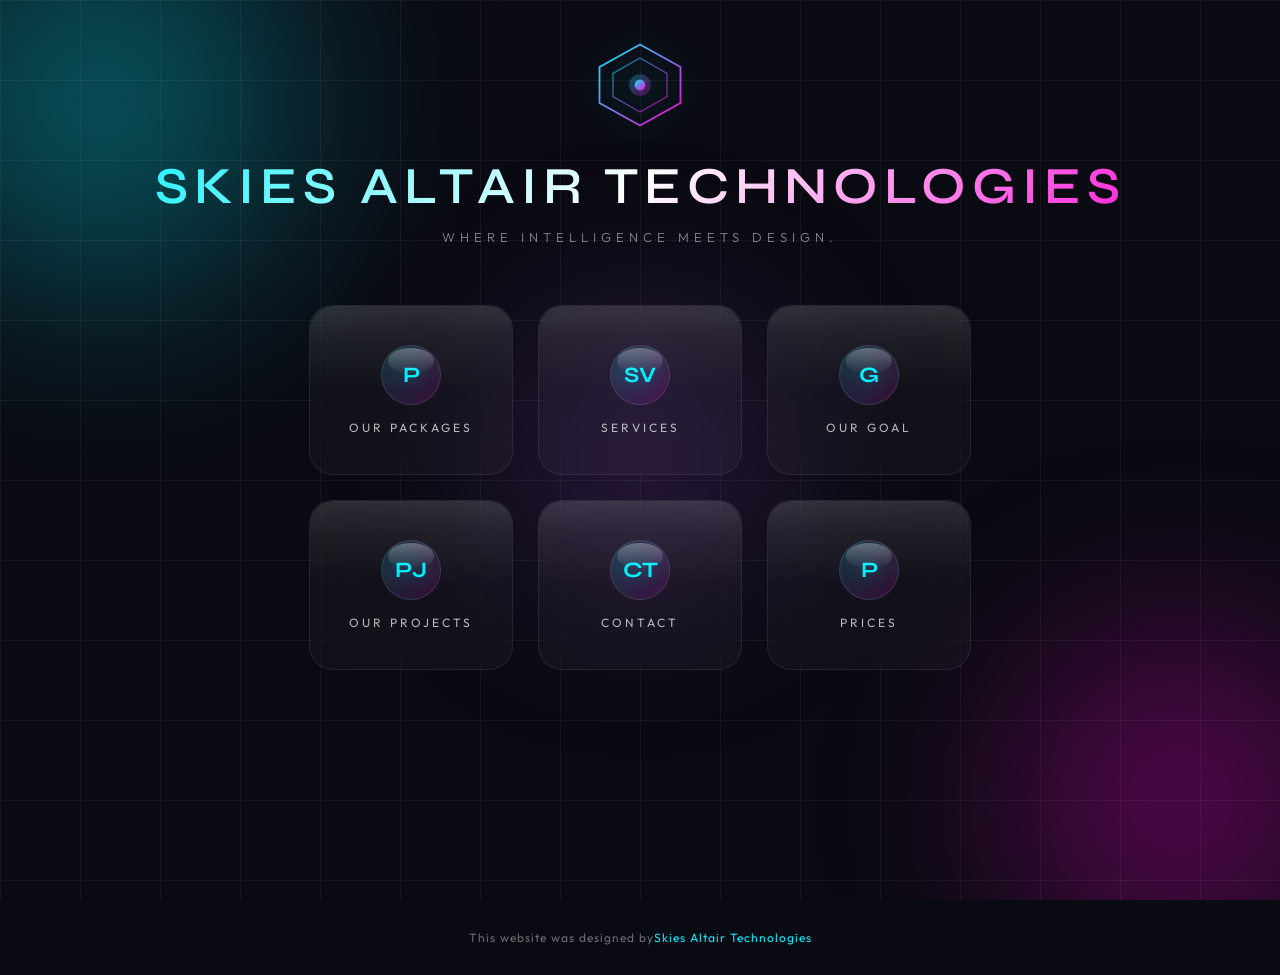
==== commit 04cc60e5: "Added the Project" ====
--- a/index.html
+++ b/index.html
@@ -230,8 +230,8 @@
                 <div class="menu-title">Our Goal</div>
             </div>
             <div class="menu-item initial-load" data-section="about">
-                <div class="menu-badge">AB</div>
-                <div class="menu-title">About</div>
+                <div class="menu-badge">PJ</div>
+                <div class="menu-title">Our Projects</div>
             </div>
             <div class="menu-item initial-load" data-section="contact">
                 <div class="menu-badge">CT</div>
@@ -274,7 +274,7 @@
                 <!-- Metrics Strip -->
                 <div class="intro-metrics">
                     <div class="metric-item">
-                        <span class="metric-value" data-target="200">0</span>
+                        <span class="metric-value" data-target="200 ">0</span>
                         <span class="metric-label">Projects Delivered</span>
                     </div>
                     <div class="metric-divider"></div>
@@ -285,8 +285,8 @@
                     </div>
                     <div class="metric-divider"></div>
                     <div class="metric-item">
-                        <span class="metric-value" data-target="8">0</span>
-                        <span class="metric-label">Industry Awards</span>
+                        <span class="metric-value" data-target="3">0</span>
+                        <span class="metric-label">Skies Main Projects</span>
                     </div>
                     <div class="metric-divider"></div>
                     <div class="metric-item">
@@ -416,8 +416,13 @@
                 </div>
 
                 <!-- Tech Stack Preview -->
+
                 <div class="intro-tech">
-                    <p class="tech-label">Technology That Thinks. Design That Speaks</p>
+                    <p class="tech-label">
+                        <a href="https://wa.me/260760473494" target="_blank" class="whatsapp-link">
+                            Click me to request for a specific service on WhatsApp
+                        </a>
+                    </p>
                     <div class="tech-marquee">
                         <div class="tech-track">
                             <span class="tech-item">AI-Powered Website Development</span>
@@ -566,7 +571,7 @@
                                 </div>
 
 
-                                <!--Pur more jackets here-->
+                                <!--host-->
                             </div>
                         </div>
                     </div>
@@ -884,7 +889,7 @@
                 </div>
             </div>
 
-            <!-- Gallery Section -->
+            <!-- Our Packages -->
             <div class="content-section" id="gallery">
                 <div class="section-header-small">
                     <div class="small-logo">
@@ -974,7 +979,7 @@
                 </div>
             </div>
 
-            <!-- Testimonials Section -->
+            <!-- Our story -->
             <div class="content-section" id="testimonials">
                 <div class="section-header-small">
                     <div class="small-logo">
@@ -1064,7 +1069,8 @@
                 </div>
             </div>
 
-            <!-- About Section -->
+
+            <!-- Projects Section -->
             <div class="content-section" id="about">
                 <div class="section-header-small">
                     <div class="small-logo">
@@ -1087,135 +1093,257 @@
                 </div>
                 <button class="back-btn" onclick="backToMenu()">← Back to Menu</button>
 
-                <div class="section-header">
-                    <h2 class="section-title">About Skies Altair</h2>
-                    <p class="section-subtitle">Our story, mission, and values</p>
-                </div>
-
-                <div class="about-content">
-                    <div class="about-text">
-                        <h3>What We Stand For</h3>
-                        <p>Skies Altair is a forward-thinking digital solutions company specializing in website
-                            development, AI-powered systems, cloud hosting, and creative branding. We combine
-                            intelligent technology with modern design to build powerful online platforms that
-                            help
-                            businesses grow, compete, and stand out in today’s digital world. <br> <br>
-
-                            Our approach goes beyond simply creating websites. We design digital experiences
-                            that are
-                            fast, secure, scalable, and built with purpose. From AI-powered websites and web
-                            applications to cloud infrastructure and smart automation, every solution we deliver
-                            is
-                            crafted to enhance performance, improve customer engagement, and drive real business
-                            results. <br> <br>
-
-                            At Skies Altair, we believe technology should work intelligently and design should
-                            communicate powerfully. That’s why we focus on innovation, reliability, and
-                            long-term
-                            partnerships — ensuring your business is always connected, competitive, and ready
-                            for the
-                            future.</p>
-                    </div>
-
-                </div>
-            </div>
-
-            <!-- Contact Section -->
-            <div class="content-section" id="contact">
+
                 <div class="section-header-small">
                     <div class="small-logo">
-                        <svg viewBox="0 0 100 100" xmlns="http://www.w3.org/2000/svg">
-                            <defs>
-                                <linearGradient id="smallLogoGrad6" x1="0%" y1="0%" x2="100%" y2="100%">
-                                    <stop offset="0%" style="stop-color:#00f0ff" />
-                                    <stop offset="100%" style="stop-color:#ff00d4" />
-                                </linearGradient>
-                            </defs>
-                            <polygon points="50,10 85,32 85,68 50,90 15,68 15,32" fill="none"
-                                stroke="url(#smallLogoGrad6)" stroke-width="3" />
-                            <circle cx="50" cy="50" r="10" fill="url(#smallLogoGrad6)" />
+                        <svg viewBox="0 0 100 100">
+                            <polygon points="50,10 85,32 85,68 50,90 15,68 15,32" fill="none" stroke="#00f0ff"
+                                stroke-width="3" />
+                            <circle cx="50" cy="50" r="10" fill="#00f0ff" />
                         </svg>
                     </div>
+
                     <div class="small-brand">
                         <h3>Skies Altair Technologies</h3>
                         <p>Where Intelligence Meets Design.</p>
                     </div>
                 </div>
+
                 <button class="back-btn" onclick="backToMenu()">← Back to Menu</button>
 
                 <div class="section-header">
-                    <h2 class="section-title">Get in Touch</h2>
-                    <p class="section-subtitle">We’d love to hear from you! Fill out the form below and we’ll get back
-                        to you as soon as possible.</p>
-                </div>
-
-                <div class="contact-grid">
-                    <div class="contact-form">
-                        <div class="form-group">
-                            <input type="text" placeholder="Your Name">
-                        </div>
-                        <div class="form-group">
-                            <input type="email" placeholder="Your Email">
-                        </div>
-                        <div class="form-group">
-                            <input type="text" placeholder="Subject">
-                        </div>
-                        <div class="form-group">
-                            <textarea placeholder="Your Message"></textarea>
-                        </div>
-
-                        <a href="mailto:skiesaltairtechnologiesmain@hotmail.com?subject=Website Inquiry"
-                            class="submit-btn email-btn">
-                            ✉ Send Message
-                        </a>
-
-                    </div>
-                    <div class="contact-info">
-                        <div class="contact-item">
-                            <div class="contact-icon">📍</div>
-                            <div class="contact-details">
-                                <h4>Location</h4>
-                                <p>SOho lofts fourways sandton South Africa</p>
-                            </div>
-                        </div>
-                        <div class="contact-item">
-                            <div class="contact-icon">📧</div>
-                            <div class="contact-details">
-                                <h4>Email</h4>
-                                <p>skiesaltairtechnologiesmain@hotmail.com </p>
-                            </div>
-                        </div>
-
-                        <div class="contact-item">
-                            <div class="contact-icon">📞</div>
-                            <div class="contact-details">
-                                <h4>Phone</h4>
-                                <p>+27 74 331 1202 </p>
-                            </div>
-                        </div>
-                        <!-- WhatsApp Button -->
-                        <a href="https://wa.me/27743311202?text=Hello%20Skies%20Altair%2C%20I%20would%20like%20to%20enquire%20about%20your%20services."
-                            target="_blank" class="whatsapp-contact-btn">
-
-                            <div class="contact-icon">🟢</div>
-                            <div class="contact-details">
-                                <h4>Chat on WhatsApp</h4>
-                                <p>Start Instant Conversation</p>
-                            </div>
-
-                        </a>
-                    </div>
-                </div>
+                    <h2 class="section-title">Our Projects</h2>
+                    <p class="section-subtitle">
+                        Some of the websites and applications we have designed.
+                    </p>
+                </div>
+
+                <div class="projects-grid">
+
+
+
+                    <!-- Project 1 -->
+                    <div class="project-card">
+
+                        <div class="project-content">
+
+                            <h3> SkyLends Investments</h3>
+
+                            <p>
+                                A full-stack lending platform developed using Python (Flask) for the backend, with a
+                                responsive and user-friendly frontend for managing loan applications.
+                            </p>
+
+                            <a href="https://skylends.onrender.com" target="_blank" class="project-btn">
+                                Visit Website →
+                            </a>
+
+                        </div>
+
+                    </div>
+
+                    <!-- Project 2 -->
+                    <div class="project-card">
+
+
+                        <div class="project-content">
+                            <h3>Luo Healthy Centre</h3>
+
+                            <p>
+                                Professional healthcare website for body scanning,
+                                wellness services and WhatsApp appointments.
+                            </p>
+
+                            <a href="https://luo-raeg.onrender.com" target="_blank" class="project-btn">
+                                Visit Website →
+                            </a>
+                        </div>
+                    </div>
+
+
+                    <!-- Project 3 -->
+                    <div class="project-card">
+
+                        <div class="project-content">
+
+                            <h3>Serene Mining</h3>
+
+                            <p>
+                                Mining and maintenance company website designed
+                                for industrial clients.
+                            </p>
+
+                            <a href="https://serene-thch.onrender.com" target="_blank" class="project-btn">
+                                Visit Website →
+                            </a>
+
+                        </div>
+
+                    </div>
+
+                    <!-- Project 4 -->
+                    <div class="project-card">
+
+                        <div class="project-content">
+
+                            <h3>Rixile Nxalati</h3>
+
+                            <p>
+                                Corporate petroleum company website showcasing
+                                fuel supply services and company profile.
+                            </p>
+
+                            <a href="https://rixile-nxalati.onrender.com" target="_blank" class="project-btn">
+                                Visit Website →
+                            </a>
+
+                        </div>
+
+                    </div>
+
+
+                    <!-- Project 5 -->
+                    <div class="project-card">
+
+                        <div class="project-content">
+
+                            <h3>APR Group Africa</h3>
+
+                            <p>
+                                Dynamic organization focused on elevating African enterprises through integrated media,
+                                marketing, and talent recruitment solutions
+                            </p>
+
+                            <a href="http://www.aprgroupafrica.co.za" target="_blank" class="project-btn">
+                                Visit Website →
+                            </a>
+
+                        </div>
+
+                    </div>
+
+
+                    <!-- Project 6 -->
+                    <div class="project-card">
+
+                        <div class="project-content">
+
+                            <h3>Better Lives</h3>
+
+                            <p>
+                                Our specialized care provisions are engineered for modern support expectations.
+                            </p>
+
+                            <a href="https://better-lives.onrender.com" target="_blank" class="project-btn">
+                                Visit Application →
+                            </a>
+
+                        </div>
+
+                    </div>
+
+                </div>
+
             </div>
         </div>
 
-        <!-- Footer -->
-        <footer class="footer" id="mainFooter">
-            <p>This website was designed by<a
-                    href="https://skiesaltair.s3.eu-north-1.amazonaws.com/skies_altair_tech/Skies_altair.html"
-                    target="_blank">Skies
-                    Altair Technologies</a></p>
-        </footer>
+
+        <!-- Contact Section -->
+        <div class="content-section" id="contact">
+            <div class="section-header-small">
+                <div class="small-logo">
+                    <svg viewBox="0 0 100 100" xmlns="http://www.w3.org/2000/svg">
+                        <defs>
+                            <linearGradient id="smallLogoGrad6" x1="0%" y1="0%" x2="100%" y2="100%">
+                                <stop offset="0%" style="stop-color:#00f0ff" />
+                                <stop offset="100%" style="stop-color:#ff00d4" />
+                            </linearGradient>
+                        </defs>
+                        <polygon points="50,10 85,32 85,68 50,90 15,68 15,32" fill="none" stroke="url(#smallLogoGrad6)"
+                            stroke-width="3" />
+                        <circle cx="50" cy="50" r="10" fill="url(#smallLogoGrad6)" />
+                    </svg>
+                </div>
+                <div class="small-brand">
+                    <h3>Skies Altair Technologies</h3>
+                    <p>Where Intelligence Meets Design.</p>
+                </div>
+            </div>
+            <button class="back-btn" onclick="backToMenu()">← Back to Menu</button>
+
+            <div class="section-header">
+                <h2 class="section-title">Get in Touch</h2>
+                <p class="section-subtitle">We’d love to hear from you! Fill out the form below and we’ll get back
+                    to you as soon as possible.</p>
+            </div>
+
+            <div class="contact-grid">
+                <div class="contact-form">
+                    <div class="form-group">
+                        <input type="text" placeholder="Your Name">
+                    </div>
+                    <div class="form-group">
+                        <input type="email" placeholder="Your Email">
+                    </div>
+                    <div class="form-group">
+                        <input type="text" placeholder="Subject">
+                    </div>
+                    <div class="form-group">
+                        <textarea placeholder="Your Message"></textarea>
+                    </div>
+
+                    <a href="mailto:skiesaltairtechnologiesmain@hotmail.com?subject=Website Inquiry"
+                        class="submit-btn email-btn">
+                        ✉ Send Message
+                    </a>
+
+                </div>
+                <div class="contact-info">
+                    <div class="contact-item">
+                        <div class="contact-icon">📍</div>
+                        <div class="contact-details">
+                            <h4>Location</h4>
+                            <p>SOho lofts fourways sandton South Africa</p>
+                        </div>
+                    </div>
+                    <div class="contact-item">
+                        <div class="contact-icon">📧</div>
+                        <div class="contact-details">
+                            <h4>Email</h4>
+                            <p>skiesaltairtechnologiesmain@hotmail.com </p>
+                        </div>
+                    </div>
+
+                    <div class="contact-item">
+                        <div class="contact-icon">📞</div>
+                        <div class="contact-details">
+                            <h4>Phone</h4>
+                            <p>+27 74 331 1202 </p>
+                        </div>
+                    </div>
+                    <!-- WhatsApp Button -->
+                    <a href="https://wa.me/27743311202?text=Hello%20Skies%20Altair%2C%20I%20would%20like%20to%20enquire%20about%20your%20services."
+                        target="_blank" class="whatsapp-contact-btn">
+
+                        <div class="contact-icon">🟢</div>
+                        <div class="contact-details">
+                            <h4>Chat on WhatsApp</h4>
+                            <p>Start Instant Conversation</p>
+                        </div>
+
+                    </a>
+                </div>
+            </div>
+        </div>
+    </div>
+
+    <!-- Footer -->
+    <footer class="footer" id="mainFooter">
+        <p>This website was designed by<a
+                href="https://skiesaltair.s3.eu-north-1.amazonaws.com/skies_altair_tech/Skies_altair.html"
+                target="_blank">Skies
+                Altair Technologies</a></p>
+    </footer>
     </div>
     <script src="skies_tech.js"></script>
 
--- a/skies.css
+++ b/skies.css
@@ -1911,4 +1911,132 @@
 
 .whatsapp-contact-btn .contact-details p {
     color: rgba(255, 255, 255, 0.6);
+}
+
+.whatsapp-link {
+    color: #25D366;
+    text-decoration: none;
+    font-weight: 600;
+    transition: 0.3s;
+}
+
+.whatsapp-link:hover {
+    text-decoration: underline;
+    color: #1da851;
+}
+
+
+
+
+/* ================= PROJECTS ================= */
+
+.projects-grid {
+    display: grid;
+    grid-template-columns: repeat(auto-fit, minmax(330px, 1fr));
+    gap: 35px;
+    margin-top: 50px;
+}
+
+.project-card {
+
+    background: var(--glass-bg);
+    backdrop-filter: blur(20px);
+    -webkit-backdrop-filter: blur(20px);
+
+    border: 1px solid var(--glass-border);
+    border-radius: 22px;
+
+    overflow: hidden;
+
+    transition: .4s;
+
+    box-shadow: 0 15px 35px rgba(0, 0, 0, .25);
+
+}
+
+.project-card:hover {
+
+    transform: translateY(-10px);
+
+    border-color: var(--primary);
+
+    box-shadow:
+        0 20px 45px rgba(0, 0, 0, .4),
+        0 0 25px rgba(0, 240, 255, .2);
+
+}
+
+.project-card img {
+
+    width: 100%;
+    height: 220px;
+    object-fit: cover;
+
+}
+
+.project-content {
+
+    padding: 28px;
+
+}
+
+.project-content h3 {
+
+    font-family: 'Syne', sans-serif;
+    font-size: 24px;
+    margin-bottom: 15px;
+    color: var(--primary);
+
+}
+
+.project-content p {
+
+    color: rgba(255, 255, 255, .7);
+    line-height: 1.7;
+    margin-bottom: 25px;
+
+}
+
+.project-btn {
+
+    display: inline-block;
+
+    padding: 12px 28px;
+
+    border-radius: 40px;
+
+    text-decoration: none;
+
+    background: linear-gradient(135deg, #00f0ff, #9d4edd);
+
+    color: white;
+
+    font-weight: 600;
+
+    transition: .3s;
+
+}
+
+.project-btn:hover {
+
+    transform: translateY(-3px);
+
+    box-shadow: 0 0 25px rgba(0, 240, 255, .4);
+
+}
+
+@media(max-width:768px) {
+
+    .project-card img {
+
+        height: 190px;
+
+    }
+
+    .project-content {
+
+        padding: 20px;
+
+    }
+
 }
